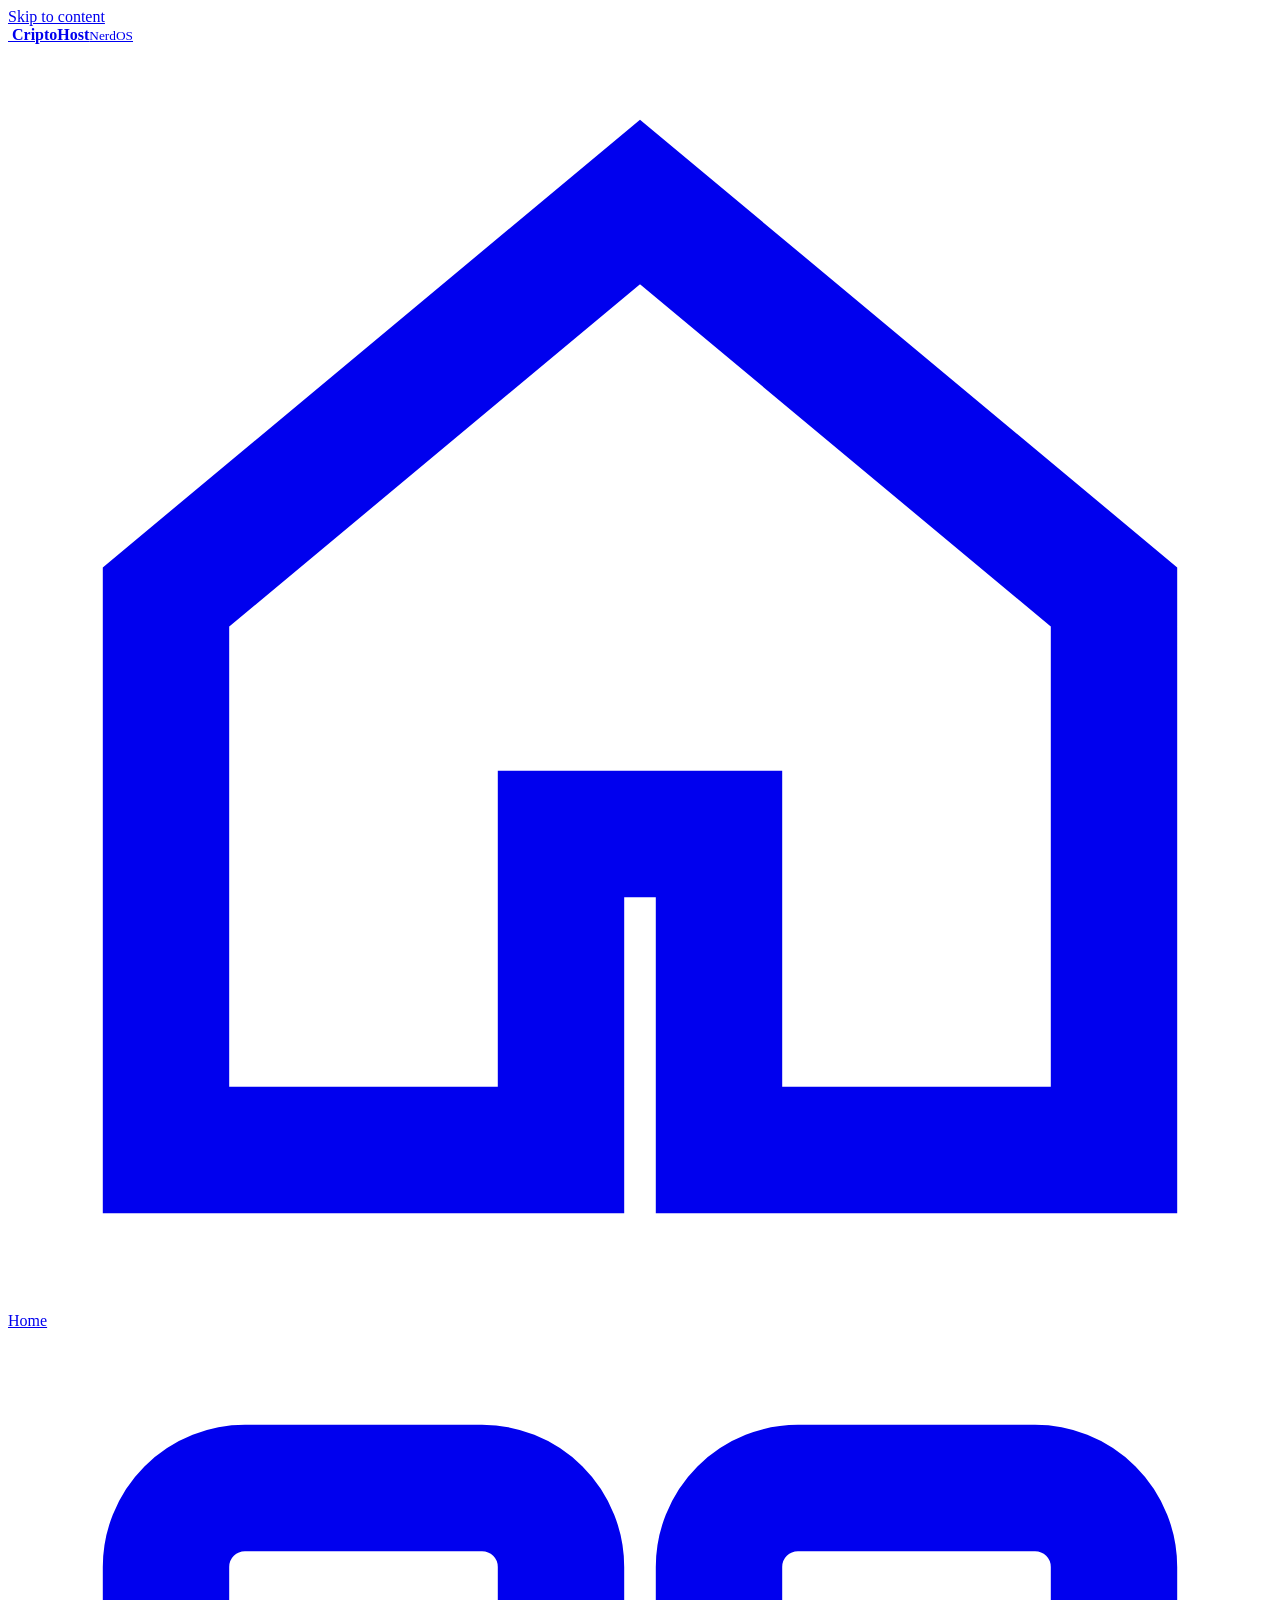
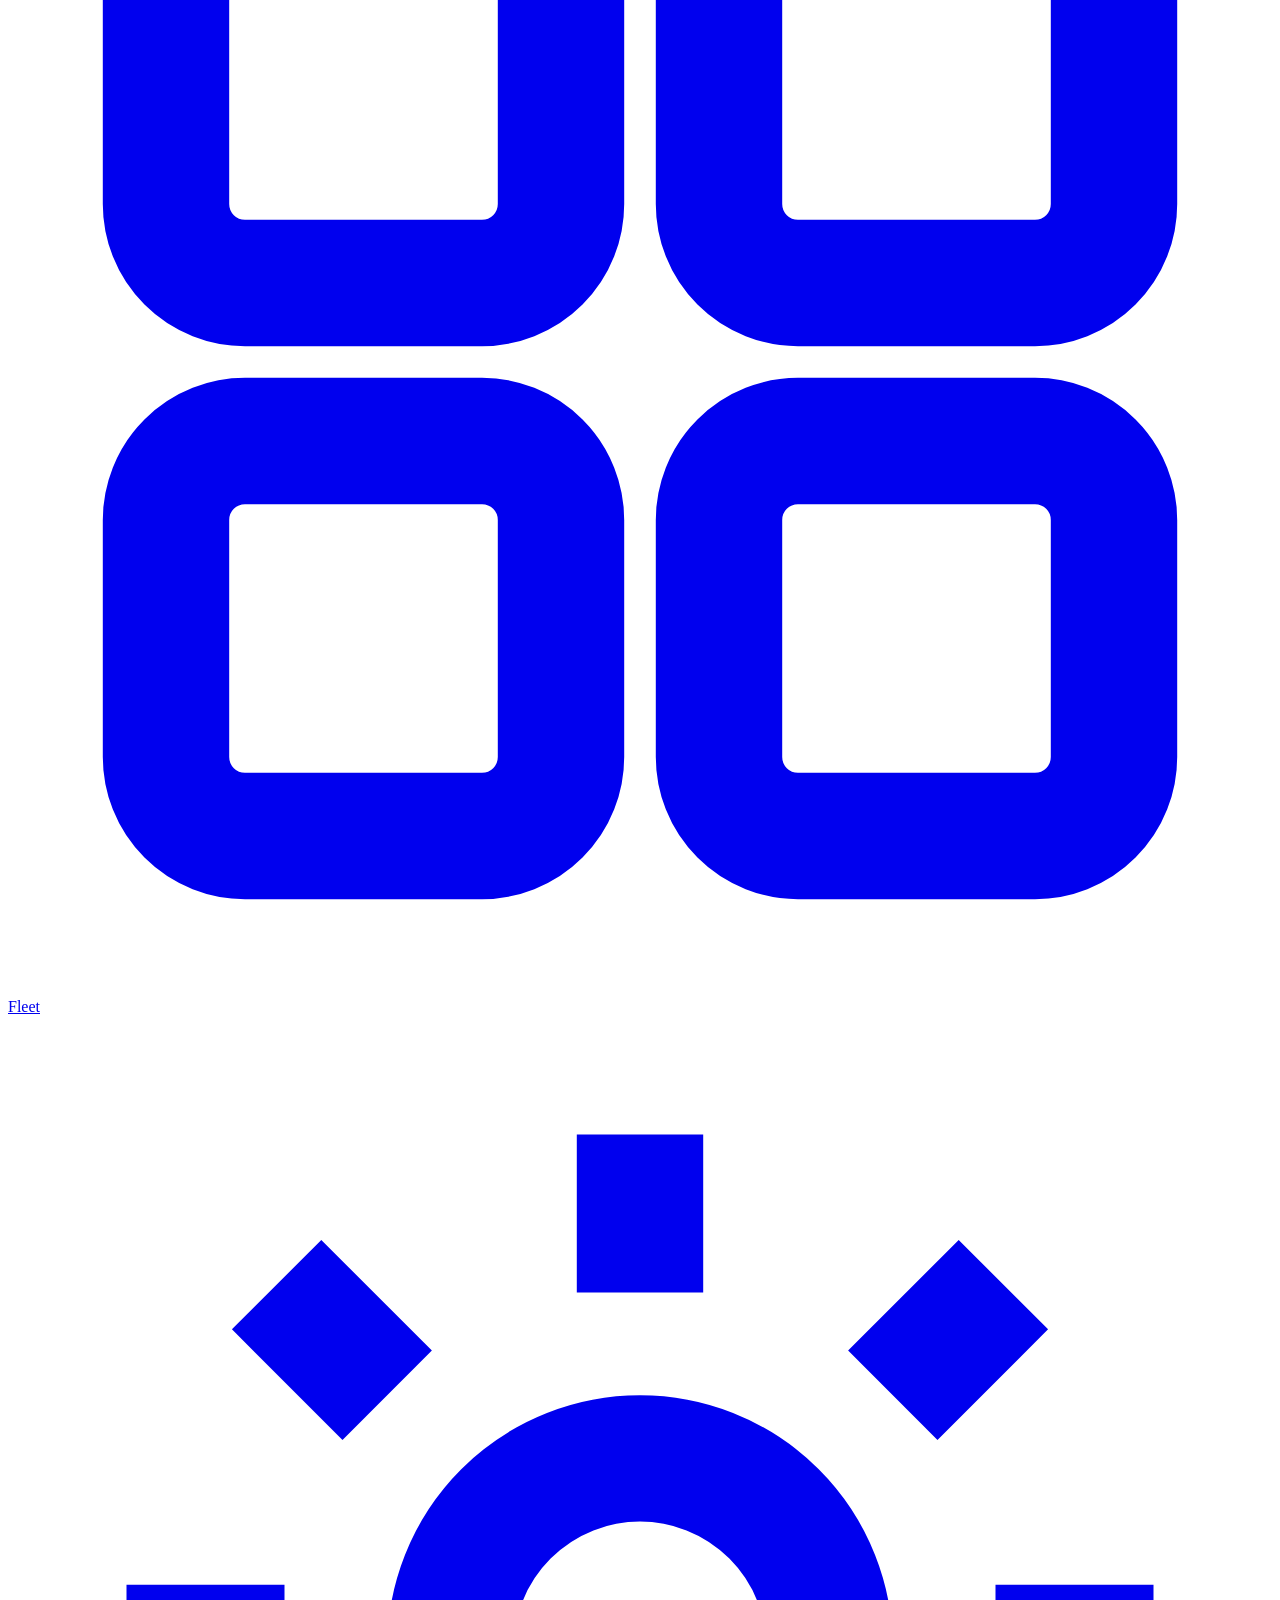
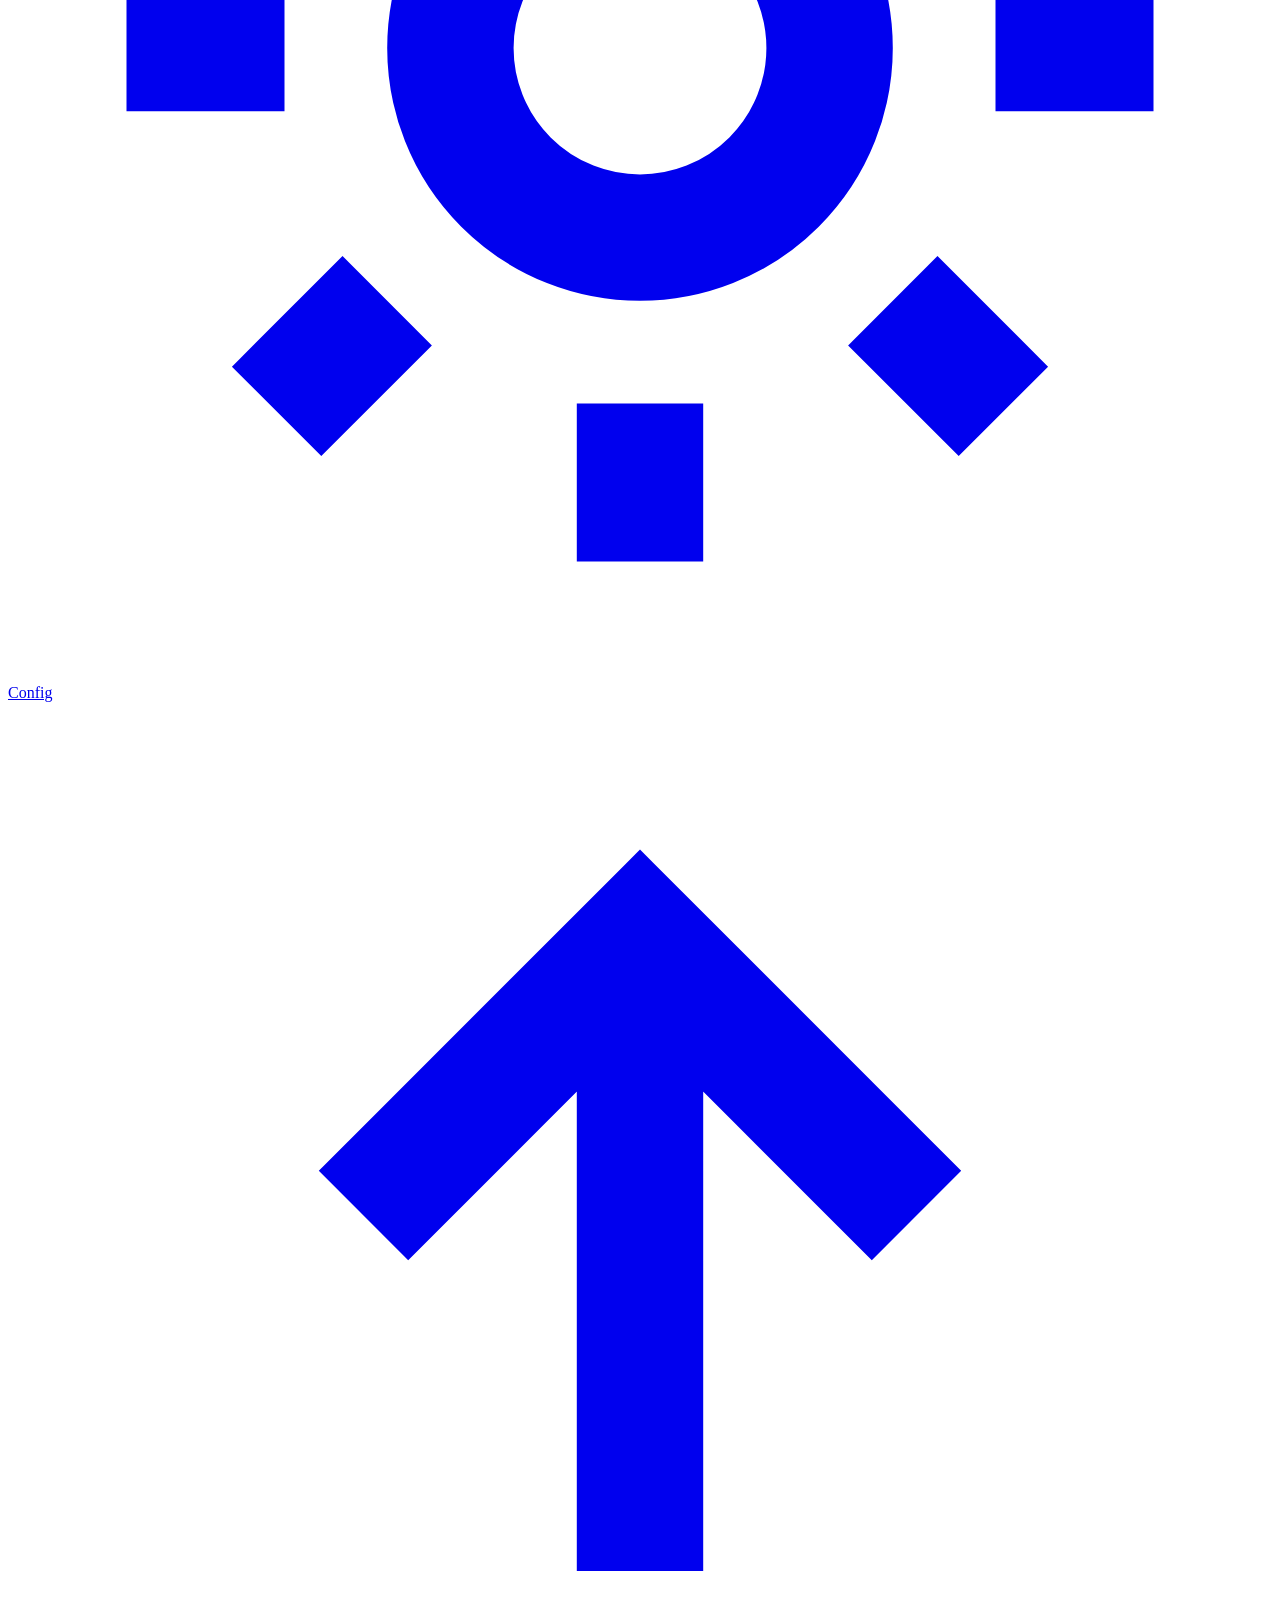
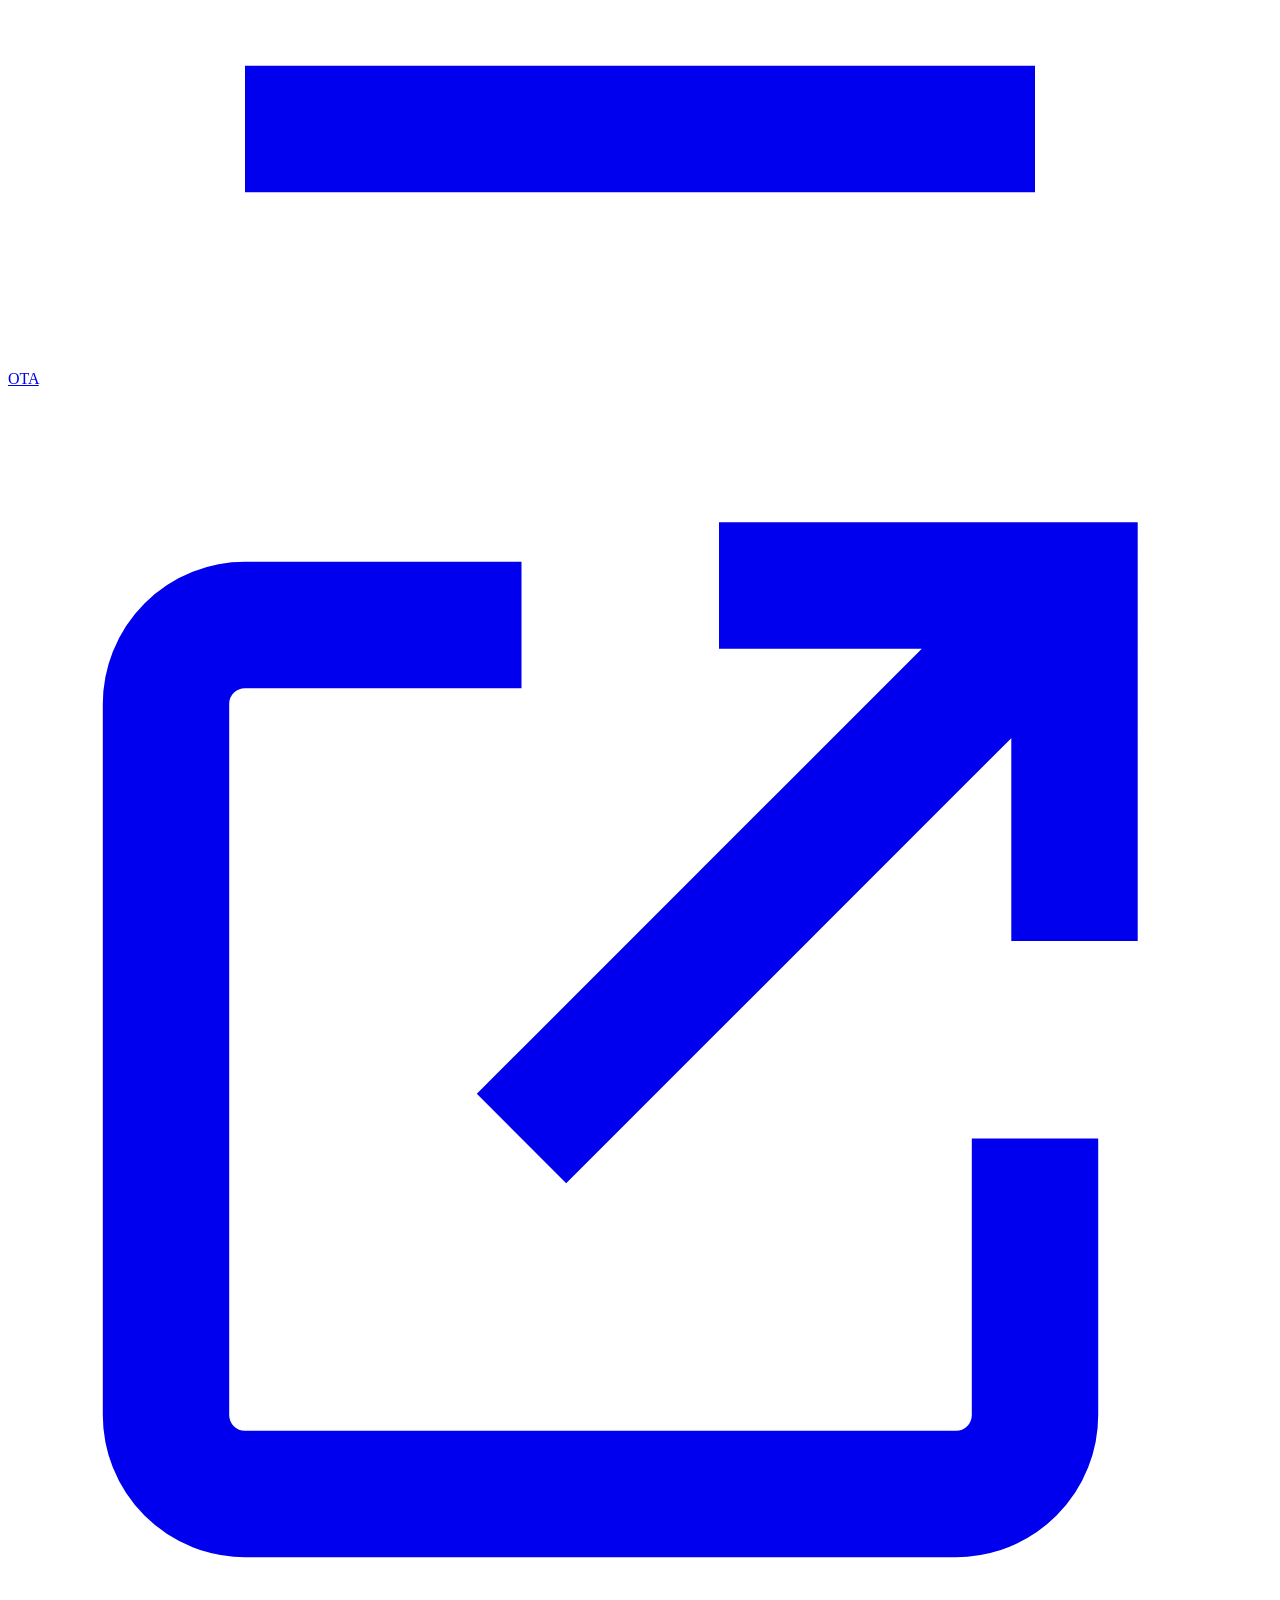
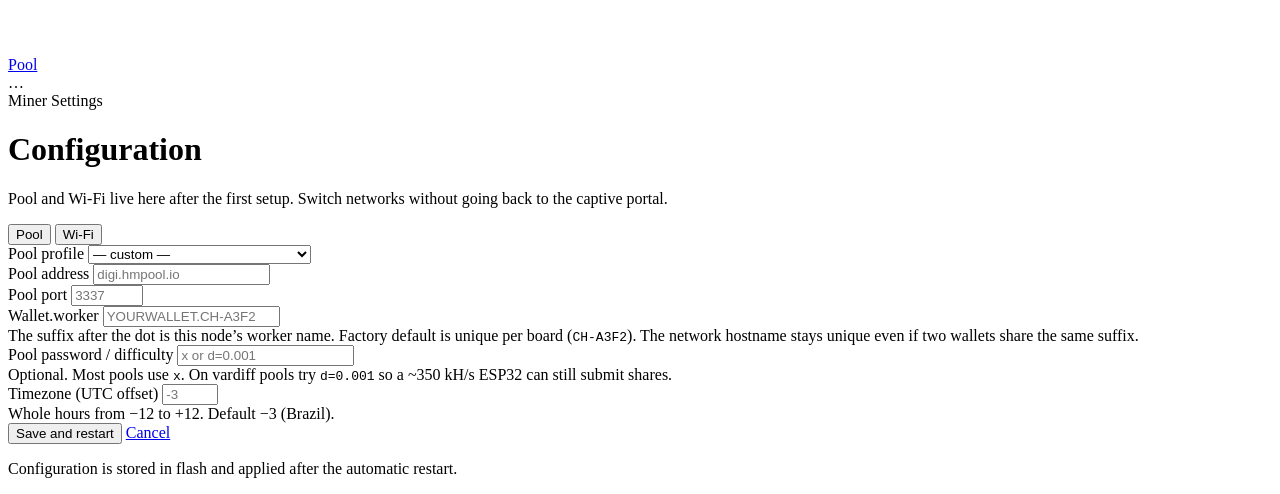
==== ch/agent/web/config.html @ 5afff93f "fix(agent): dashboard web/ versionado no repo + sync com fallback do GitHub Clone standalone (sem o " ====
<!DOCTYPE html>
<html lang="en-US">
<head>
<meta charset="utf-8">
<meta name="viewport" content="width=device-width, initial-scale=1">
<meta name="theme-color" content="#0B041A">
<title>Config — CriptoHost NerdOS</title>
<link rel="preconnect" href="https://fonts.googleapis.com">
<link rel="preconnect" href="https://fonts.gstatic.com" crossorigin>
<link href="https://fonts.googleapis.com/css2?family=JetBrains+Mono:wght@500;700&family=Urbanist:wght@500;600;700;800&display=swap" rel="stylesheet">
<link rel="stylesheet" href="/ch-theme.css">
<link rel="icon" href="/brand/mark.png" type="image/png">
</head>
<body data-page="config">
<a class="ch-skip" href="#main">Skip to content</a>
<div class="ch-wrap">

  <header class="ch-appbar">
    <a class="ch-brand" href="/" aria-label="CriptoHost NerdOS">
      <img class="ch-brand-mark" src="/brand/mark.png" alt="">
      <span class="ch-brand-meta"><b>CriptoHost</b><small>NerdOS</small></span>
    </a>
    <nav class="ch-nav-pills" aria-label="Main">
      <a href="/"><svg viewBox="0 0 16 16" fill="none" stroke="currentColor" stroke-width="1.6" aria-hidden="true"><path d="M2 7l6-5 6 5v7H9v-4H7v4H2z"/></svg>Home</a>
      <a href="/fleet.html"><svg viewBox="0 0 16 16" fill="none" stroke="currentColor" stroke-width="1.6" aria-hidden="true"><rect x="2" y="2" width="5" height="5" rx="1"/><rect x="9" y="2" width="5" height="5" rx="1"/><rect x="2" y="9" width="5" height="5" rx="1"/><rect x="9" y="9" width="5" height="5" rx="1"/></svg>Fleet</a>
      <a href="/config.html" class="active" aria-current="page"><svg viewBox="0 0 16 16" fill="none" stroke="currentColor" stroke-width="1.6" aria-hidden="true"><circle cx="8" cy="8" r="2.4"/><path d="M8 1.5v2M8 12.5v2M1.5 8h2M12.5 8h2M3.4 3.4l1.4 1.4M11.2 11.2l1.4 1.4M12.6 3.4l-1.4 1.4M4.8 11.2l-1.4 1.4"/></svg>Config</a>
      <a href="/ota.html"><svg viewBox="0 0 16 16" fill="none" stroke="currentColor" stroke-width="1.6" aria-hidden="true"><path d="M8 11V3M4.5 6.5L8 3l3.5 3.5M3 13h10"/></svg>OTA</a>
      <a href="#" id="pool-link" target="_blank" rel="noopener"><svg viewBox="0 0 16 16" fill="none" stroke="currentColor" stroke-width="1.6" aria-hidden="true"><path d="M6.5 9.5l7-7M9 2.5h4.5V7M13 9.5V13a1 1 0 01-1 1H3a1 1 0 01-1-1V4a1 1 0 011-1h3.5"/></svg>Pool</a>
    </nav>
    <div class="ch-appbar-end">
      <span class="ch-pill ch-pill--offline" id="statuspill">…</span>
    </div>
  </header>

  <main id="main">
    <div class="ch-card ch-form-shell">
      <div class="ch-metric-label"><span class="hl">Miner</span> Settings</div>
      <h1>Configuration</h1>
      <p class="ch-muted ch-lede">Pool and Wi-Fi live here after the first setup. Switch networks without going back to the captive portal.</p>

      <div class="ch-tabs ch-tabs--page" role="tablist" aria-label="Settings">
        <button type="button" class="ch-tab is-on" data-cfg="pool" role="tab" aria-selected="true">Pool</button>
        <button type="button" class="ch-tab" data-cfg="wifi" role="tab" aria-selected="false">Wi-Fi</button>
      </div>

      <form class="ch-form" id="cfg-form">
        <div class="ch-form-grid">
          <div class="span-2">
            <label for="profile">Pool profile</label>
            <select id="profile">
              <option value="">— custom —</option>
              <optgroup label="DigiByte — frequent shares (recommended)">
                <option value="digi.hmpool.io|3337">DGB · hmpool (default, low-diff)</option>
                <option value="us1.letsmine.it|3335">DGB · letsmine.it (Brazil / US)</option>
              </optgroup>
              <optgroup label="Bitcoin lottery (ESP32 chance ≈ 0)">
                <option value="pool.nerdminers.org|3333">BTC · nerdminers.org</option>
                <option value="pool.nerdminer.io|3333">BTC · nerdminer.io</option>
                <option value="public-pool.io|21496">BTC · public-pool.io</option>
                <option value="pool.pyblock.xyz|3333">BTC · pyblock.xyz</option>
                <option value="pool.sethforprivacy.com|3333">BTC · sethforprivacy</option>
                <option value="pool.solomining.de|3333">BTC · solomining.de</option>
                <option value="us1.letsmine.it|3332">BTC · letsmine.it</option>
              </optgroup>
              <optgroup label="Other SHA-256 (letsmine.it, no signup)">
                <option value="us1.letsmine.it|3334">BCH · letsmine.it solo</option>
                <option value="us1.letsmine.it|3333">XEC · letsmine.it solo</option>
                <option value="us1.letsmine.it|3347">PPC · letsmine.it</option>
              </optgroup>
              <optgroup label="Mining Dutch (account required)">
                <option value="xec.mining-dutch.nl|9998">XEC · mining-dutch</option>
                <option value="bch.mining-dutch.nl|9985">BCH · mining-dutch</option>
              </optgroup>
            </select>
          </div>

          <div>
            <label for="pool">Pool address</label>
            <input id="pool" required minlength="4" maxlength="128" placeholder="digi.hmpool.io" autocomplete="off">
          </div>
          <div>
            <label for="port">Pool port</label>
            <input id="port" type="number" required min="1" max="65535" placeholder="3337">
          </div>

          <div class="span-2">
            <label for="wallet">Wallet.worker</label>
            <input id="wallet" required minlength="8" maxlength="79" placeholder="YOURWALLET.CH-A3F2" autocomplete="off">
            <div class="ch-help">The suffix after the dot is this node’s worker name. Factory default is unique per board (<code>CH-A3F2</code>). The network hostname stays unique even if two wallets share the same suffix.</div>
          </div>

          <div class="span-2">
            <label for="password">Pool password / difficulty</label>
            <input id="password" maxlength="79" placeholder="x or d=0.001" autocomplete="off">
            <div class="ch-help">Optional. Most pools use <code>x</code>. On vardiff pools try <code>d=0.001</code> so a ~350 kH/s ESP32 can still submit shares.</div>
          </div>

          <div>
            <label for="timezone">Timezone (UTC offset)</label>
            <input id="timezone" type="number" required min="-12" max="12" step="1" placeholder="-3">
            <div class="ch-help">Whole hours from −12 to +12. Default −3 (Brazil).</div>
          </div>
        </div>

        <div class="ch-actions">
          <button type="submit" class="ch-btn">Save and restart</button>
          <a class="ch-btn ch-btn--ghost" href="/">Cancel</a>
        </div>
        <p class="ch-muted" id="cfg-msg"></p>
      </form>

      <form class="ch-form" id="wifi-form" hidden>
        <div class="ch-form-grid">
          <div class="span-2">
            <label>Current network</label>
            <div class="ch-help" id="wifi-now">—</div>
          </div>

          <div class="span-2">
            <label for="wifi-pick">Nearby networks</label>
            <div class="ch-wifi-scanrow">
              <select id="wifi-pick">
                <option value="">— scan to list networks —</option>
              </select>
              <button type="button" class="ch-btn ch-btn--ghost" id="btn-wifi-scan">Scan</button>
            </div>
          </div>

          <div class="span-2">
            <label for="wifi-ssid">SSID</label>
            <input id="wifi-ssid" required minlength="1" maxlength="32" placeholder="Home network name" autocomplete="off">
          </div>

          <div class="span-2">
            <label for="wifi-pass">Wi-Fi password</label>
            <input id="wifi-pass" type="password" maxlength="63" placeholder="8–63 characters (empty if open)" autocomplete="new-password">
            <div class="ch-help">The device restarts onto this network. Reopen the Dashboard URL from the Home page (<code>http://&lt;hostname&gt;.local</code>). If it cannot join, look for <code>CriptoHostNerdOS-XXXX</code> (the four hex digits are unique per board; password <code>MineYourCoins</code>).</div>
          </div>
        </div>

        <div class="ch-actions">
          <button type="submit" class="ch-btn">Save Wi-Fi and restart</button>
          <a class="ch-btn ch-btn--ghost" href="/">Cancel</a>
        </div>
        <p class="ch-muted" id="wifi-msg"></p>
      </form>
    </div>
  </main>

  <p class="ch-caption">Configuration is stored in flash and applied after the automatic restart.</p>
</div>
<script src="/app.js"></script>
</body>
</html>
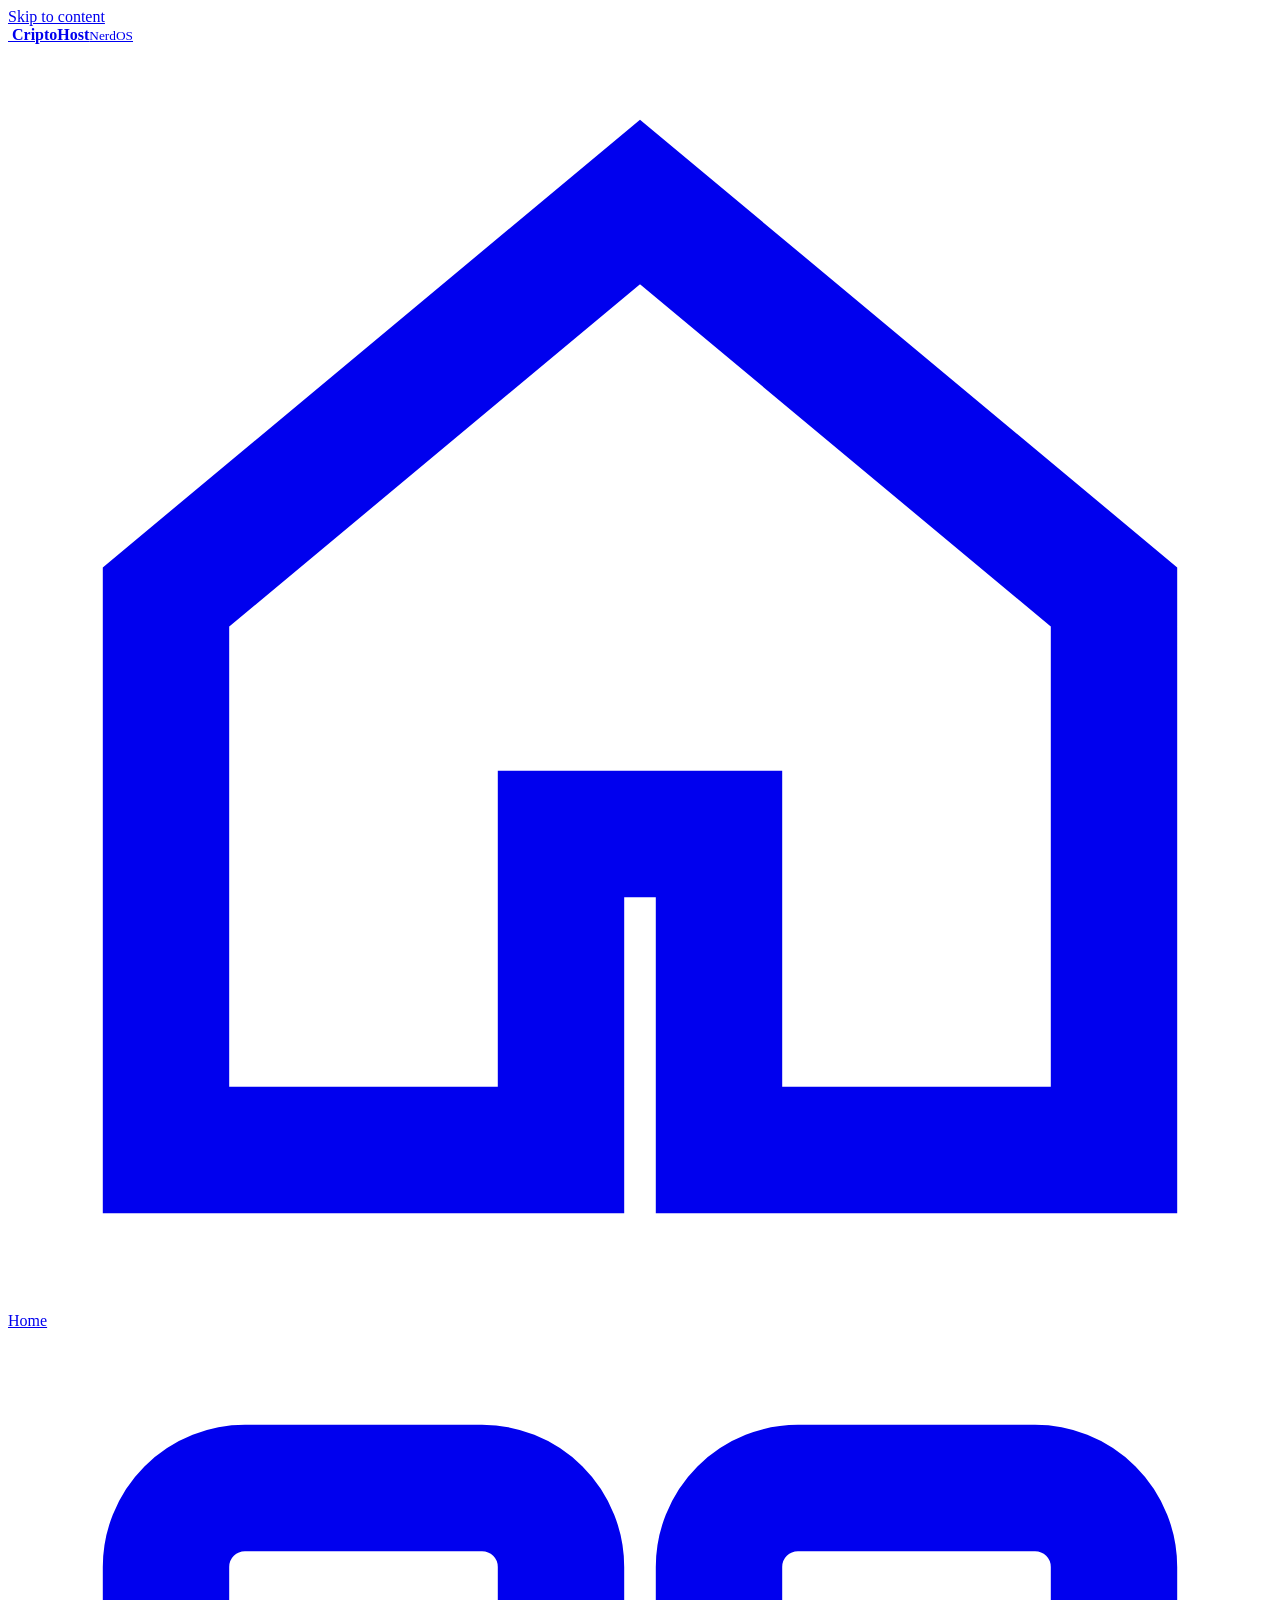
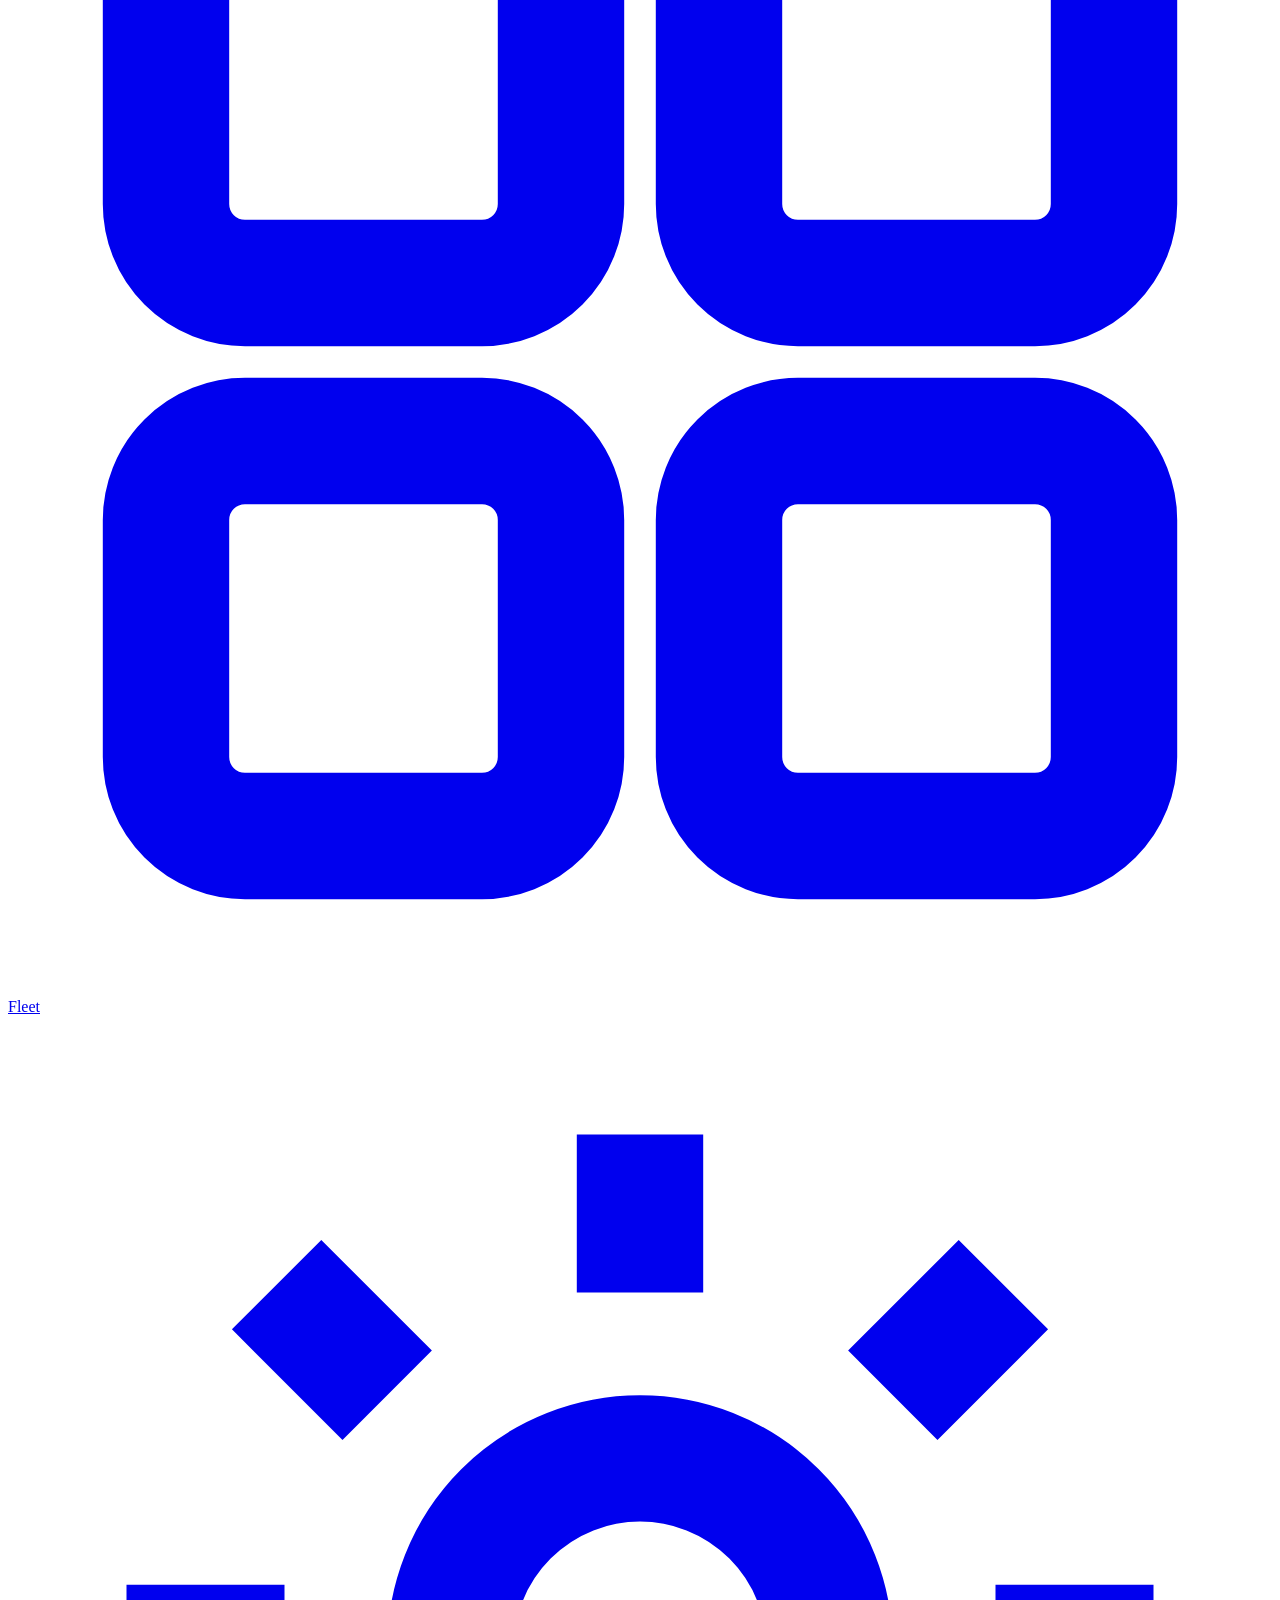
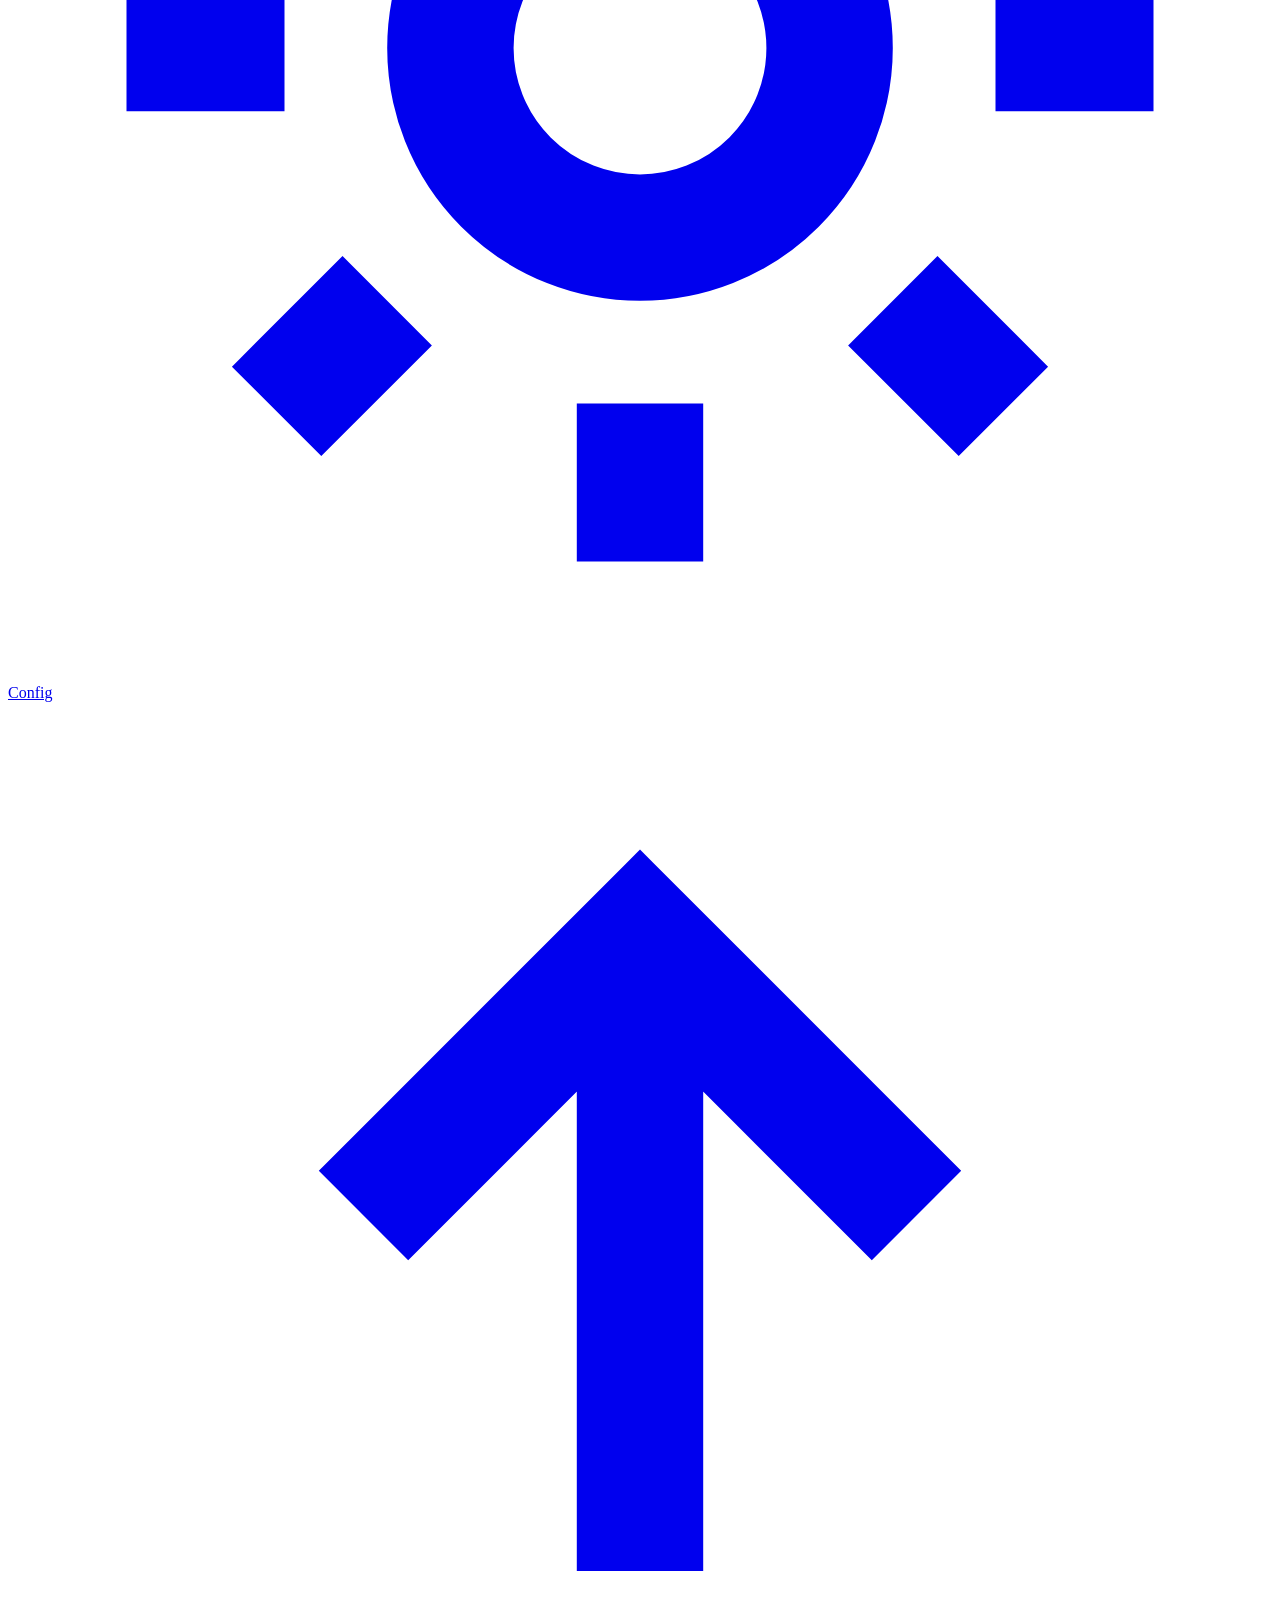
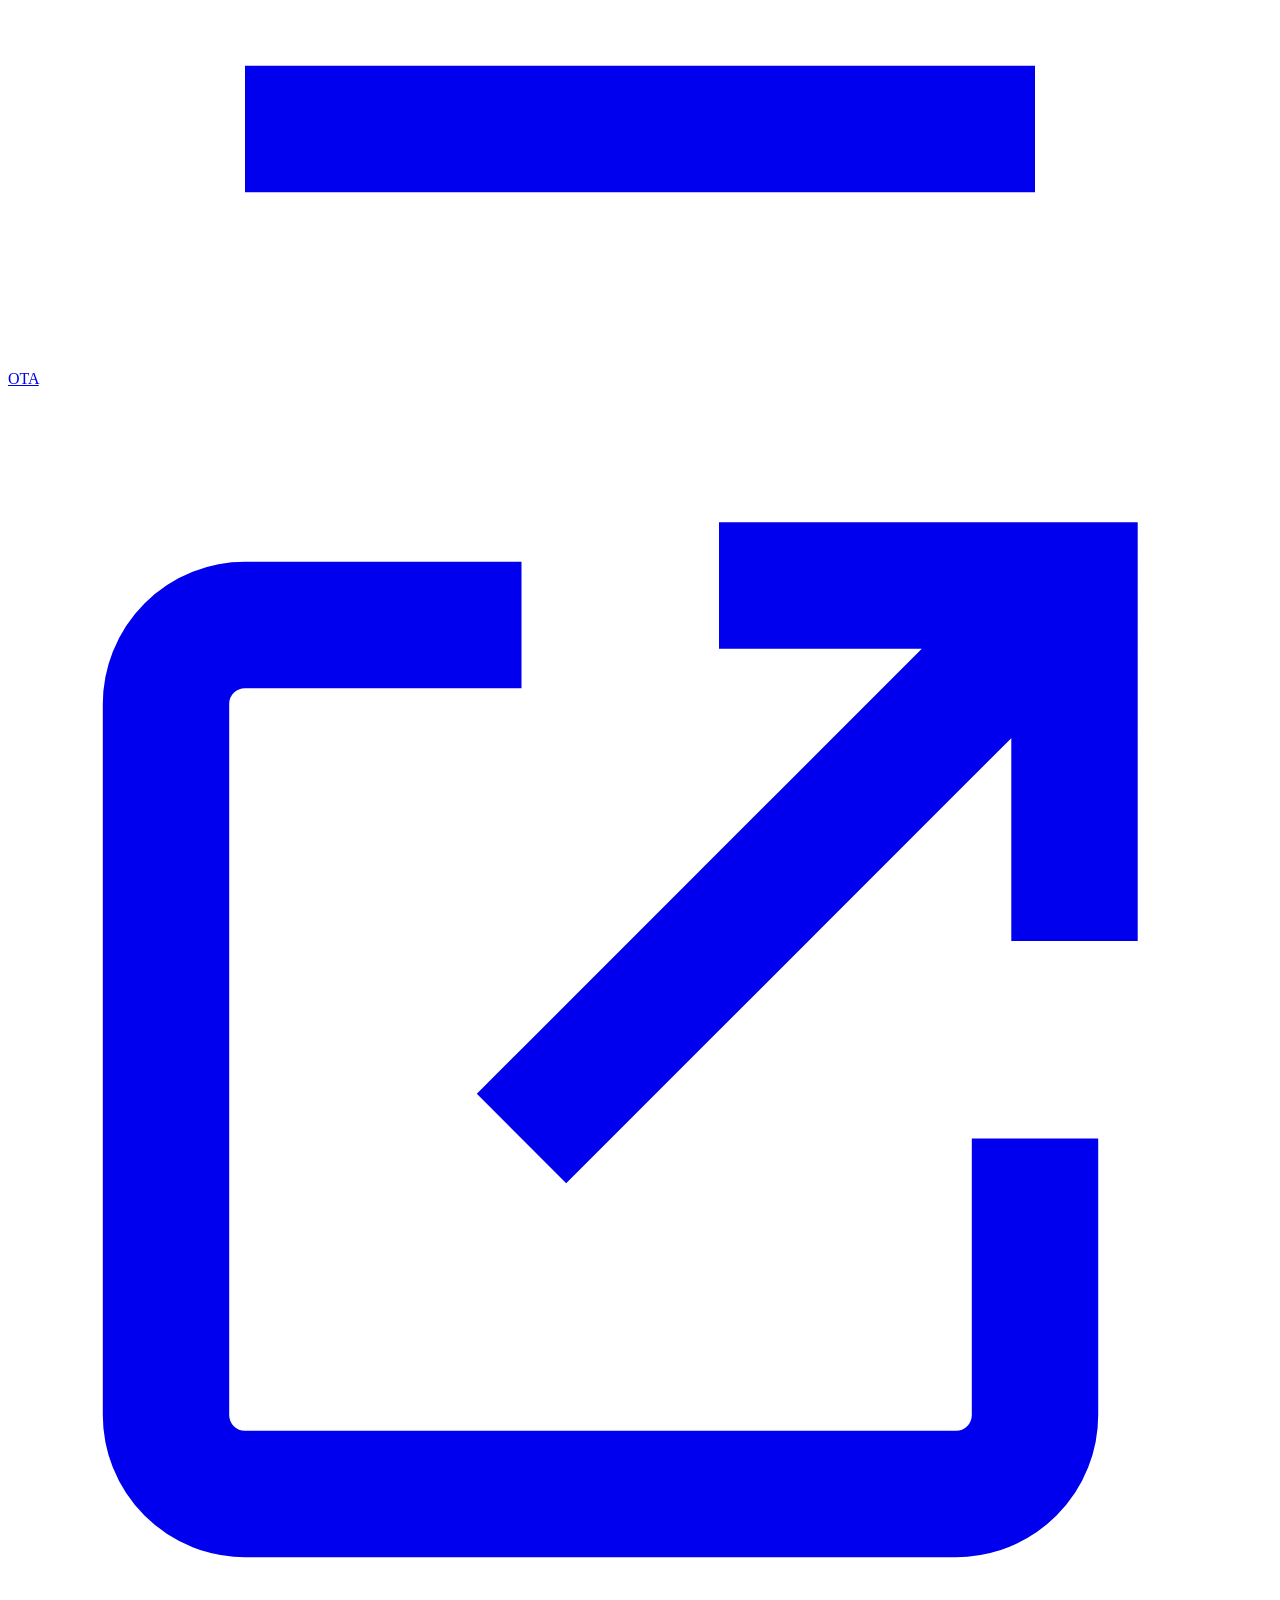
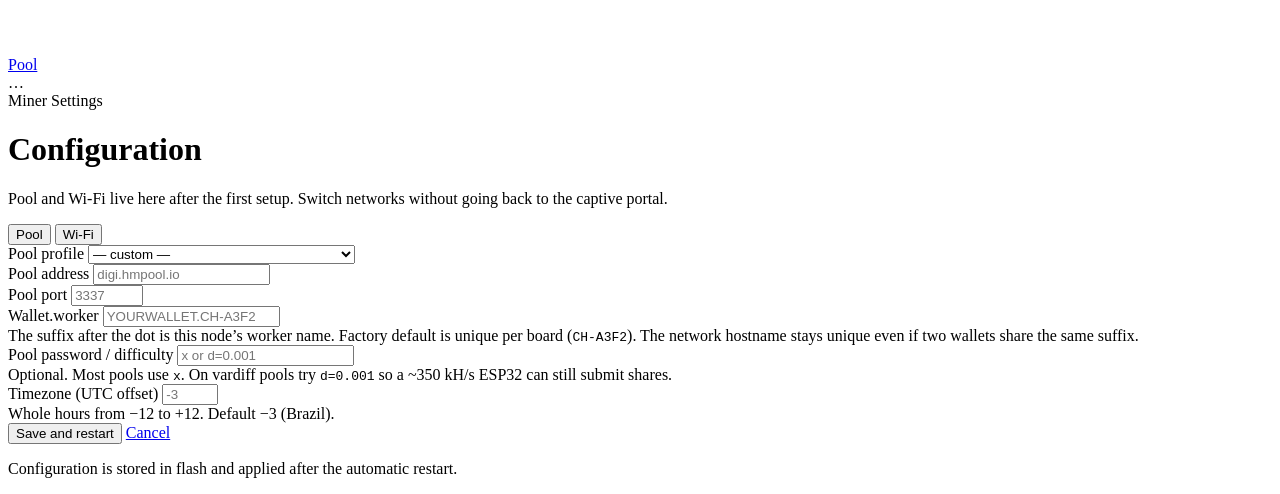
==== commit 34a7ca77: "feat(conf): perfil dgb-fusionpool (híbrida 70/25/5, porta micro miners) Co-Authored-By: Claude Fable" ====
--- a/ch/agent/web/config.html
+++ b/ch/agent/web/config.html
@@ -10,6 +10,12 @@
 <link href="https://fonts.googleapis.com/css2?family=JetBrains+Mono:wght@500;700&family=Urbanist:wght@500;600;700;800&display=swap" rel="stylesheet">
 <link rel="stylesheet" href="/ch-theme.css">
 <link rel="icon" href="/brand/mark.png" type="image/png">
+<link rel="manifest" href="/manifest.json">
+<link rel="apple-touch-icon" href="/brand/icon-192.png">
+<meta name="apple-mobile-web-app-capable" content="yes">
+<meta name="mobile-web-app-capable" content="yes">
+<meta name="apple-mobile-web-app-status-bar-style" content="black-translucent">
+<meta name="apple-mobile-web-app-title" content="CriptoHost">
 </head>
 <body data-page="config">
 <a class="ch-skip" href="#main">Skip to content</a>
@@ -51,6 +57,7 @@
               <option value="">— custom —</option>
               <optgroup label="DigiByte — frequent shares (recommended)">
                 <option value="digi.hmpool.io|3337">DGB · hmpool (default, low-diff)</option>
+                <option value="dgb.fusionpool.pro|3333">DGB · FusionPool (BR, hybrid 70/25/5)</option>
                 <option value="us1.letsmine.it|3335">DGB · letsmine.it (Brazil / US)</option>
               </optgroup>
               <optgroup label="Bitcoin lottery (ESP32 chance ≈ 0)">
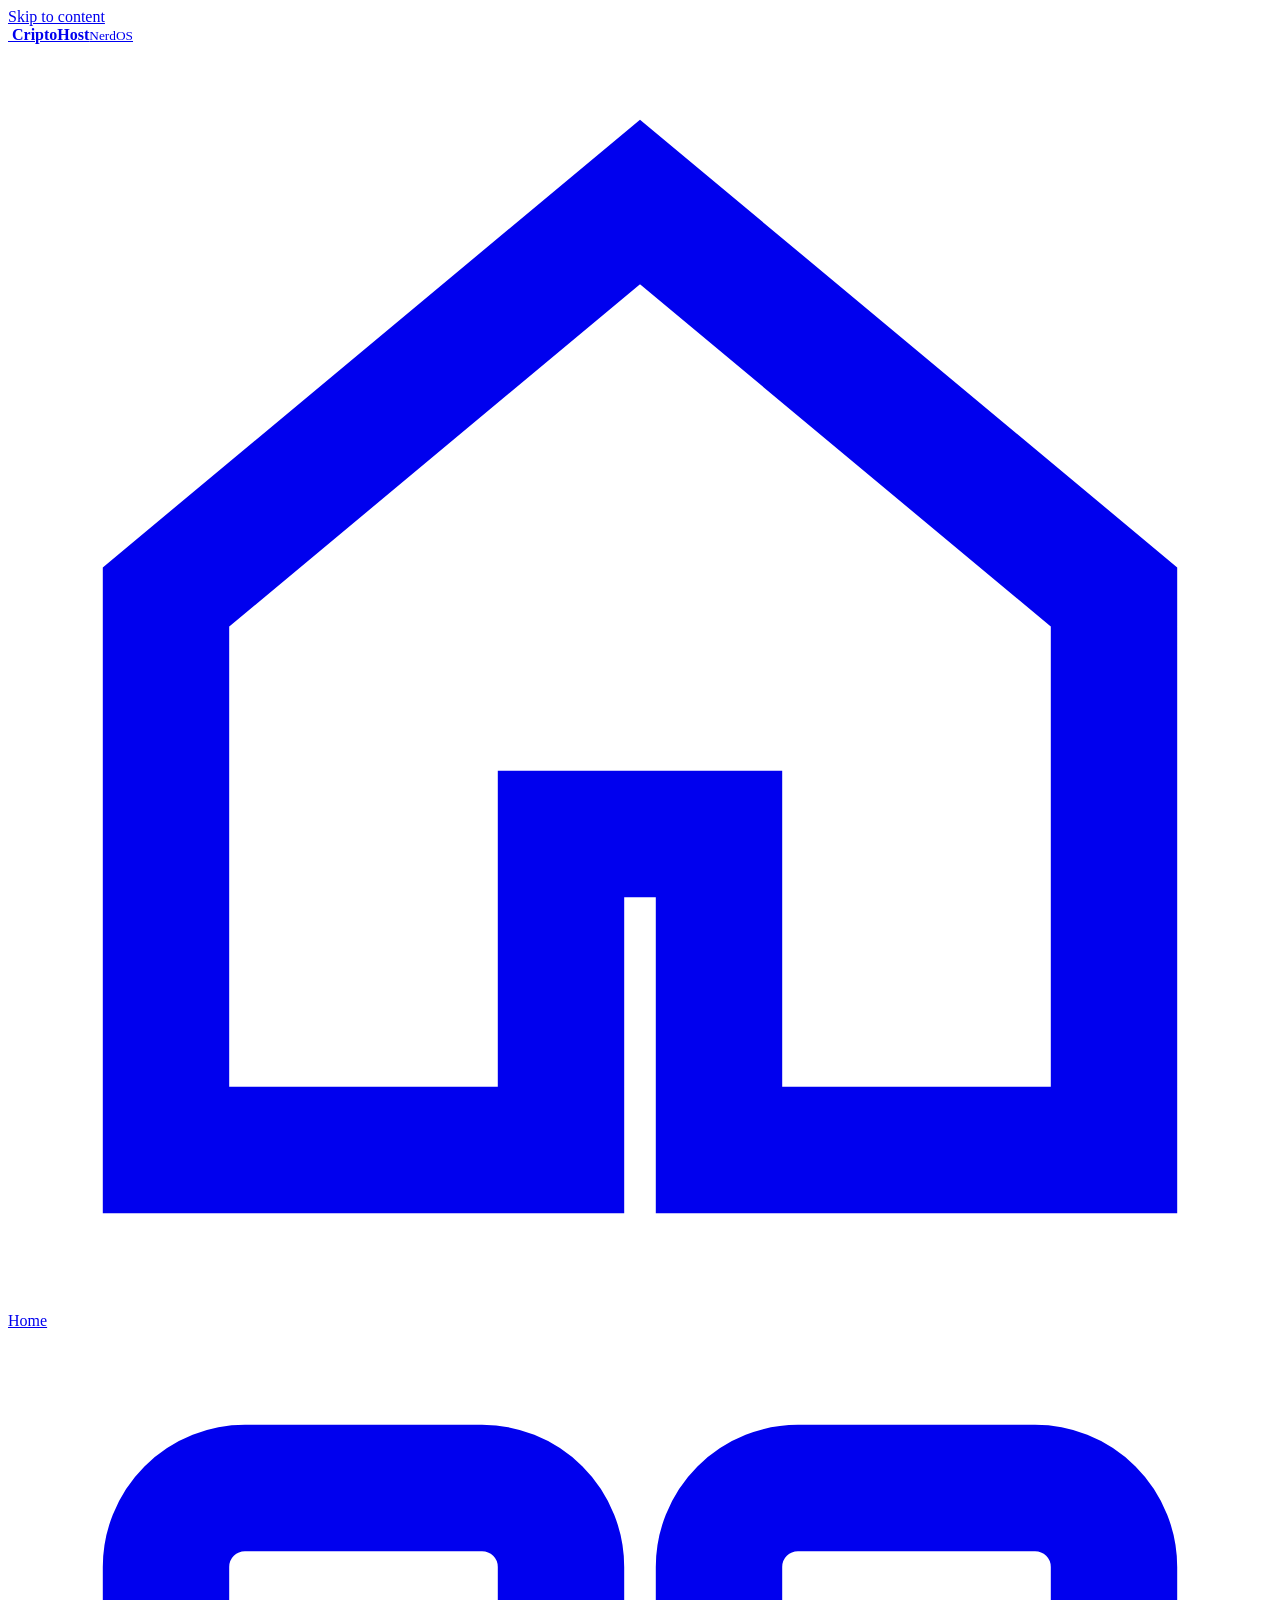
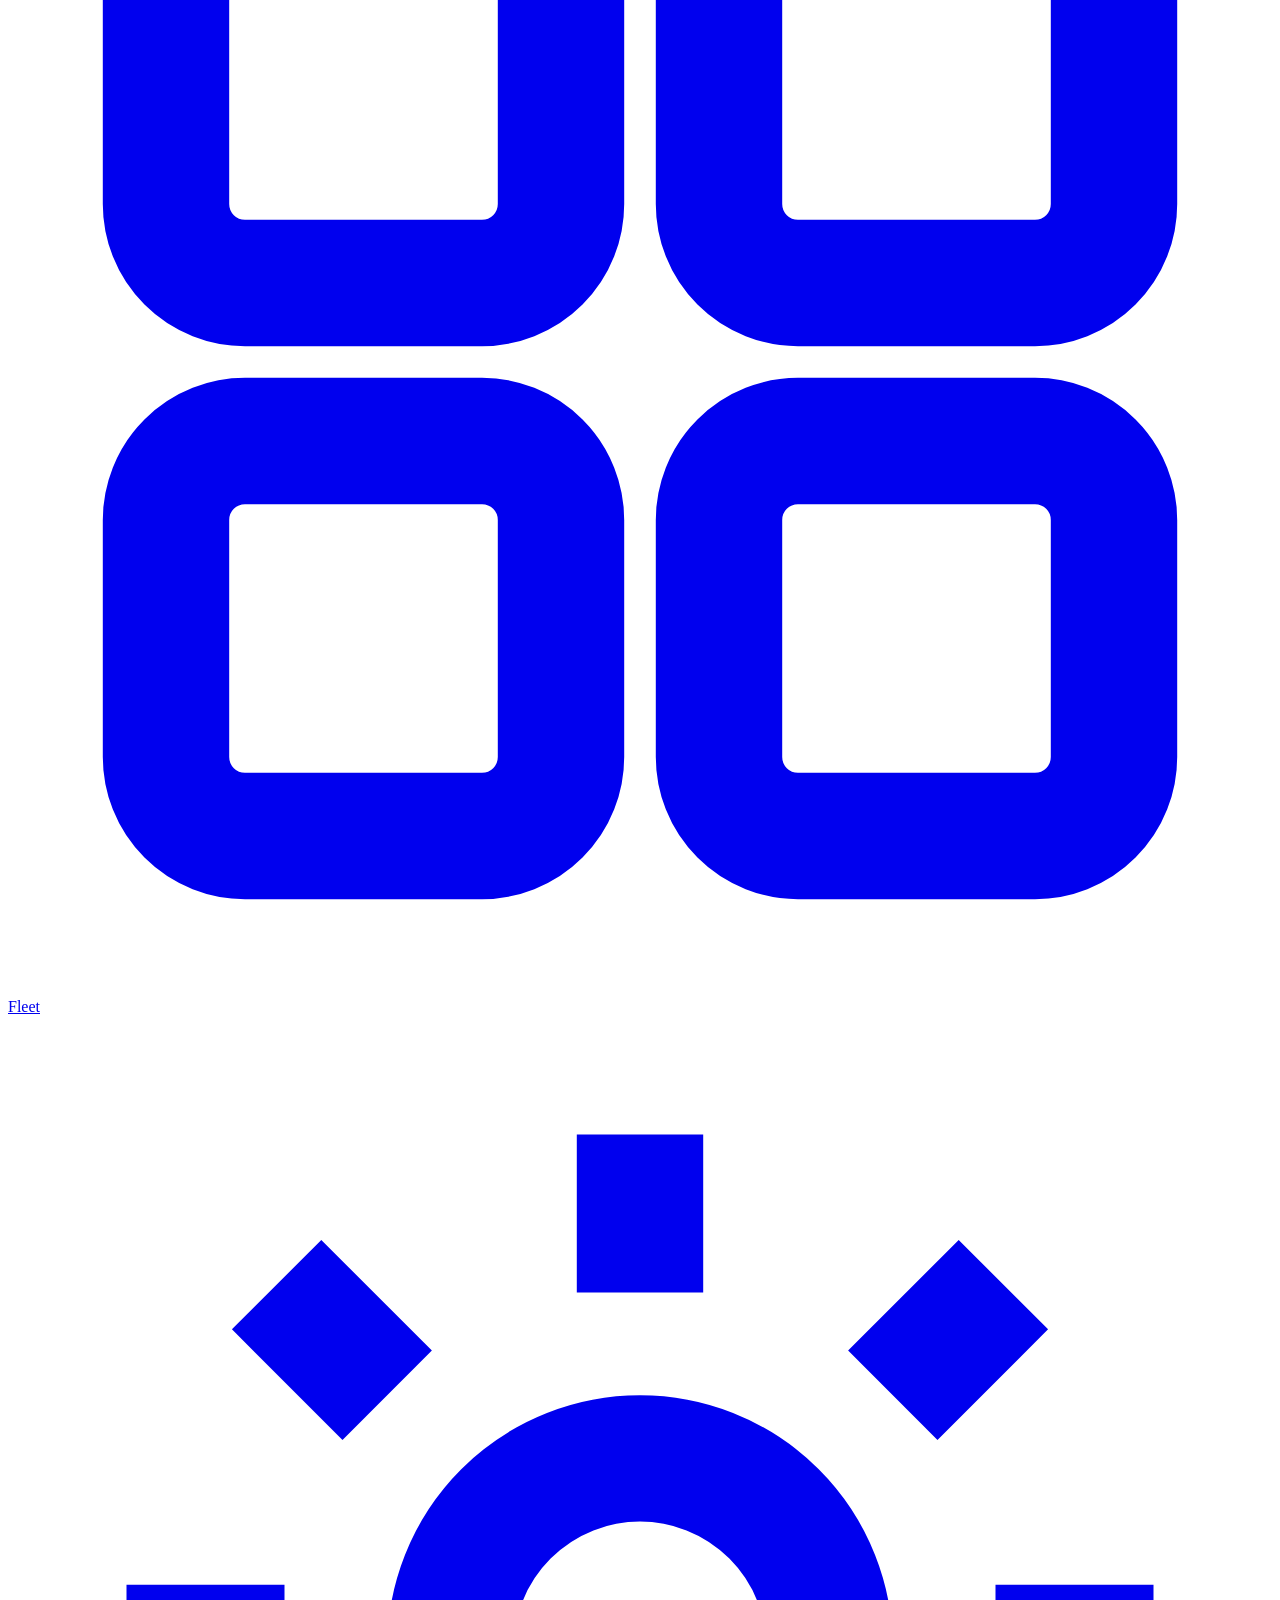
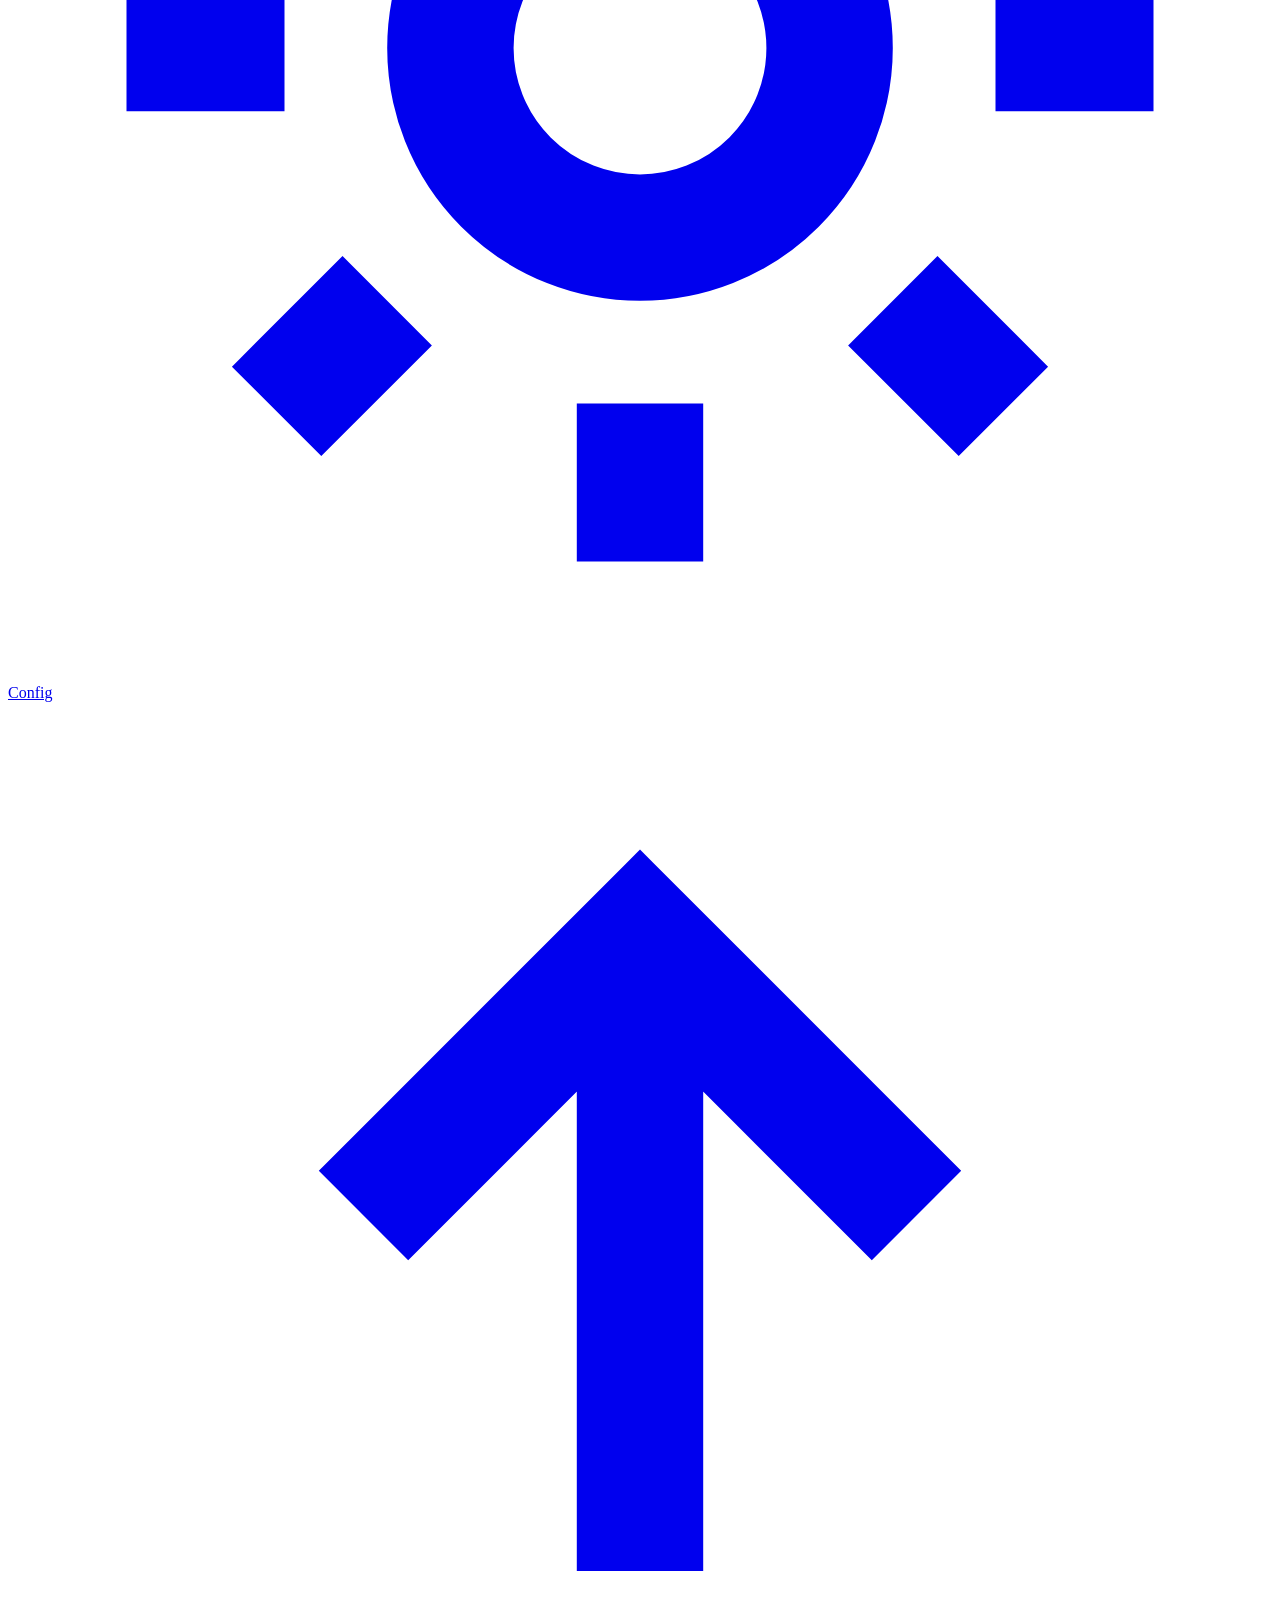
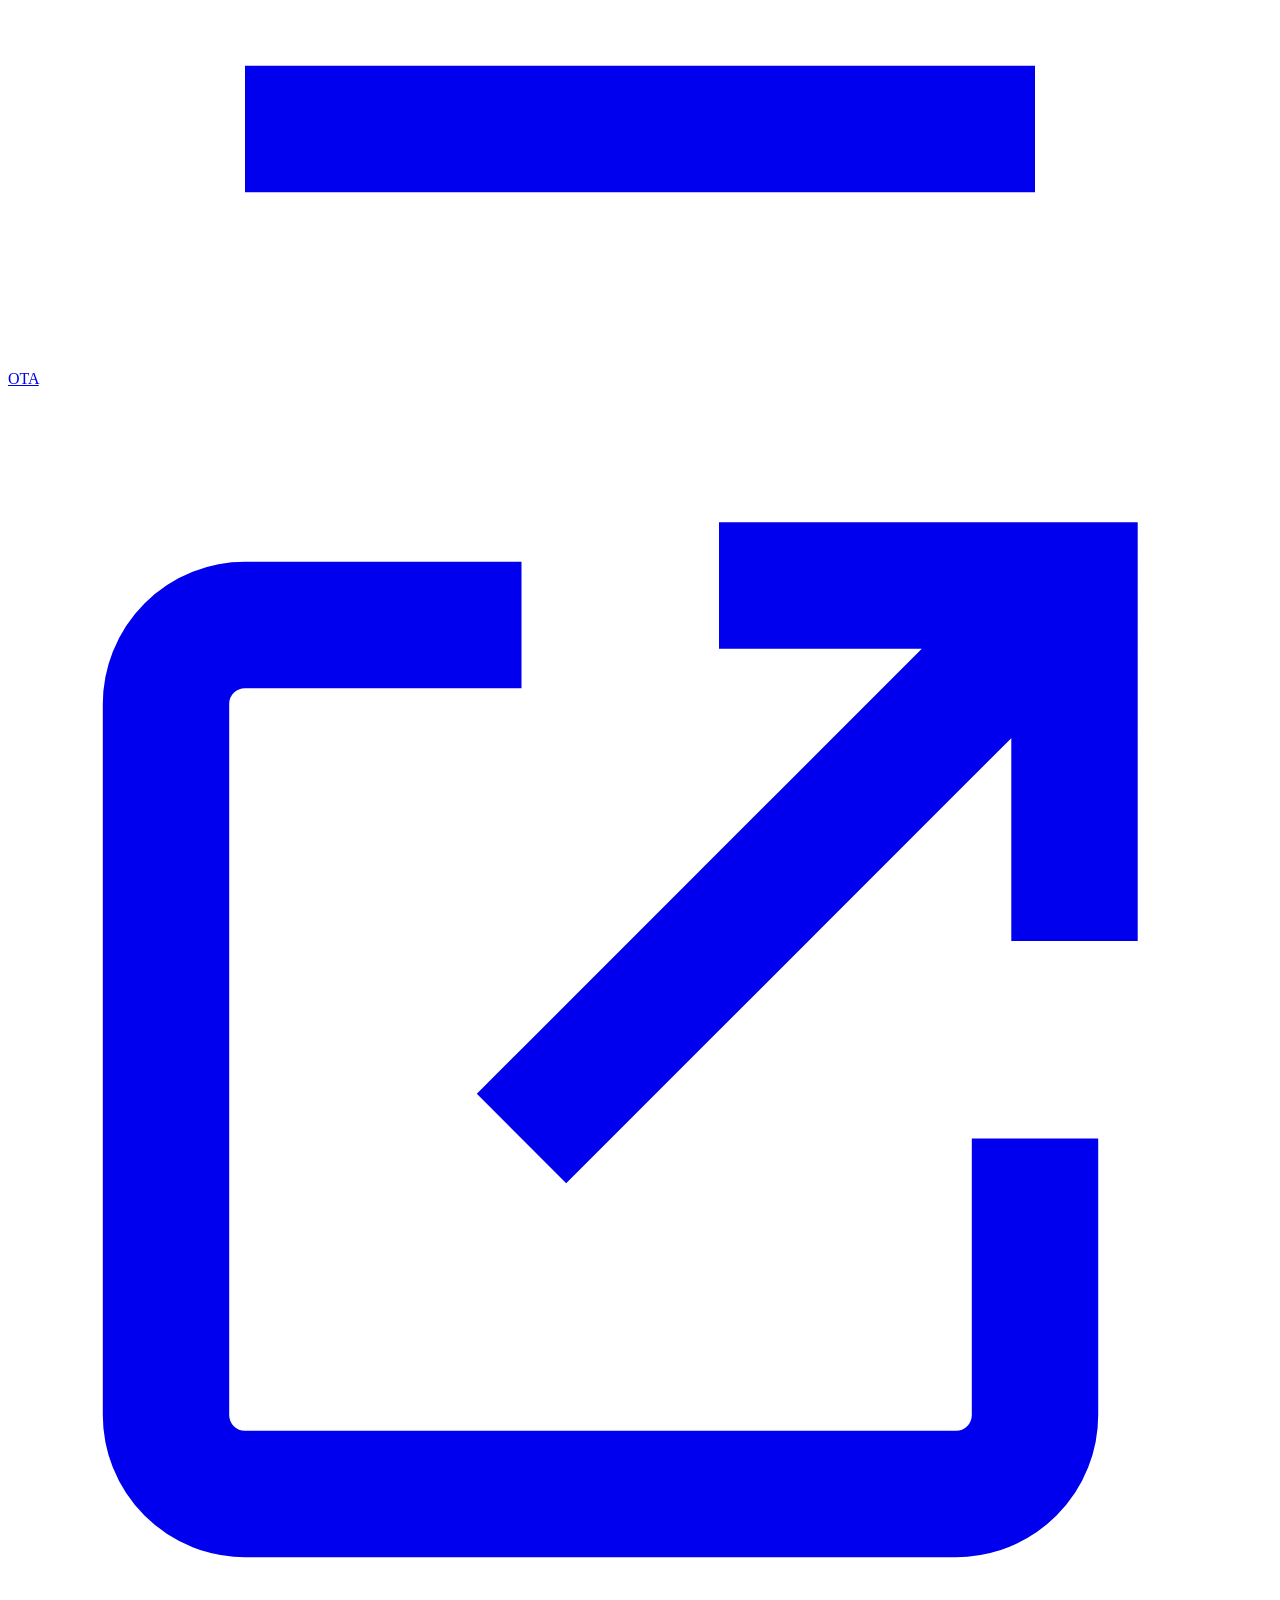
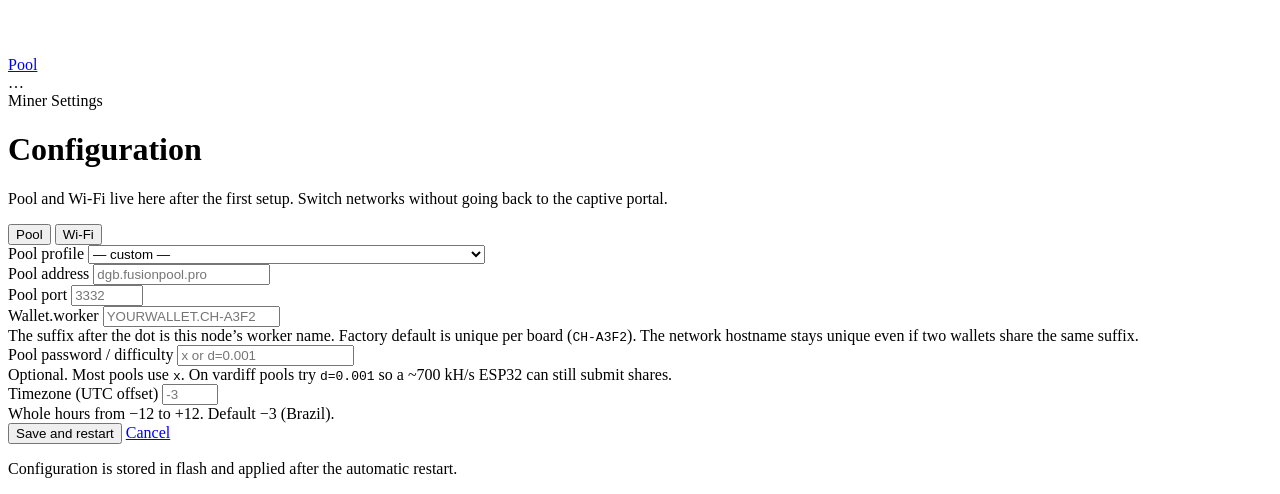
==== commit ebd2d81e: "pools: BCH2 na FusionPool (4443 CPU / 4442 Android) + default DGB FusionPool :3333; dashboard sincro" ====
--- a/ch/agent/web/config.html
+++ b/ch/agent/web/config.html
@@ -56,8 +56,10 @@
             <select id="profile">
               <option value="">— custom —</option>
               <optgroup label="DigiByte — frequent shares (recommended)">
-                <option value="digi.hmpool.io|3337">DGB · hmpool (default, low-diff)</option>
-                <option value="dgb.fusionpool.pro|3333">DGB · FusionPool (BR, hybrid 70/25/5)</option>
+                <option value="dgb.fusionpool.pro|3332">DGB · FusionPool :3332 (default ESP32, BR, hybrid 70/25/5)</option>
+                <option value="dgb.fusionpool.pro|3333">DGB · FusionPool :3333 (CPU/Android)</option>
+                <option value="digi.hmpool.io|3337">DGB · hmpool (low-diff)</option>
+                <option value="bcmonster.com|9996">DGB · BCMonster (lottery 0.001)</option>
                 <option value="us1.letsmine.it|3335">DGB · letsmine.it (Brazil / US)</option>
               </optgroup>
               <optgroup label="Bitcoin lottery (ESP32 chance ≈ 0)">
@@ -68,6 +70,15 @@
                 <option value="pool.sethforprivacy.com|3333">BTC · sethforprivacy</option>
                 <option value="pool.solomining.de|3333">BTC · solomining.de</option>
                 <option value="us1.letsmine.it|3332">BTC · letsmine.it</option>
+                <option value="bcmonster.com|9999">BTC · BCMonster (+ NMC/FB merged)</option>
+              </optgroup>
+              <optgroup label="BCMonster — lottery 0.001, no signup (1.5% fee)">
+                <option value="bcmonster.com|9994">BCH · BCMonster</option>
+                <option value="bcmonster.com|9995">PPC · BCMonster</option>
+                <option value="bcmonster.com|9997">BC2 (Bitcoin II) · BCMonster</option>
+                <option value="bch2.fusionpool.pro|4442">BCH2 · FusionPool :4442 (ESP32/Android, ultra low diff)</option>
+                <option value="bch2.fusionpool.pro|4443">BCH2 · FusionPool :4443 (CPU ≥100 MH/s)</option>
+                <option value="bcmonster.com|9998">BCH2 (Bitcoin Cash II) · BCMonster</option>
               </optgroup>
               <optgroup label="Other SHA-256 (letsmine.it, no signup)">
                 <option value="us1.letsmine.it|3334">BCH · letsmine.it solo</option>
@@ -83,11 +94,11 @@
 
           <div>
             <label for="pool">Pool address</label>
-            <input id="pool" required minlength="4" maxlength="128" placeholder="digi.hmpool.io" autocomplete="off">
+            <input id="pool" required minlength="4" maxlength="128" placeholder="dgb.fusionpool.pro" autocomplete="off">
           </div>
           <div>
             <label for="port">Pool port</label>
-            <input id="port" type="number" required min="1" max="65535" placeholder="3337">
+            <input id="port" type="number" required min="1" max="65535" placeholder="3332">
           </div>
 
           <div class="span-2">
@@ -99,7 +110,7 @@
           <div class="span-2">
             <label for="password">Pool password / difficulty</label>
             <input id="password" maxlength="79" placeholder="x or d=0.001" autocomplete="off">
-            <div class="ch-help">Optional. Most pools use <code>x</code>. On vardiff pools try <code>d=0.001</code> so a ~350 kH/s ESP32 can still submit shares.</div>
+            <div class="ch-help">Optional. Most pools use <code>x</code>. On vardiff pools try <code>d=0.001</code> so a ~700 kH/s ESP32 can still submit shares.</div>
           </div>
 
           <div>
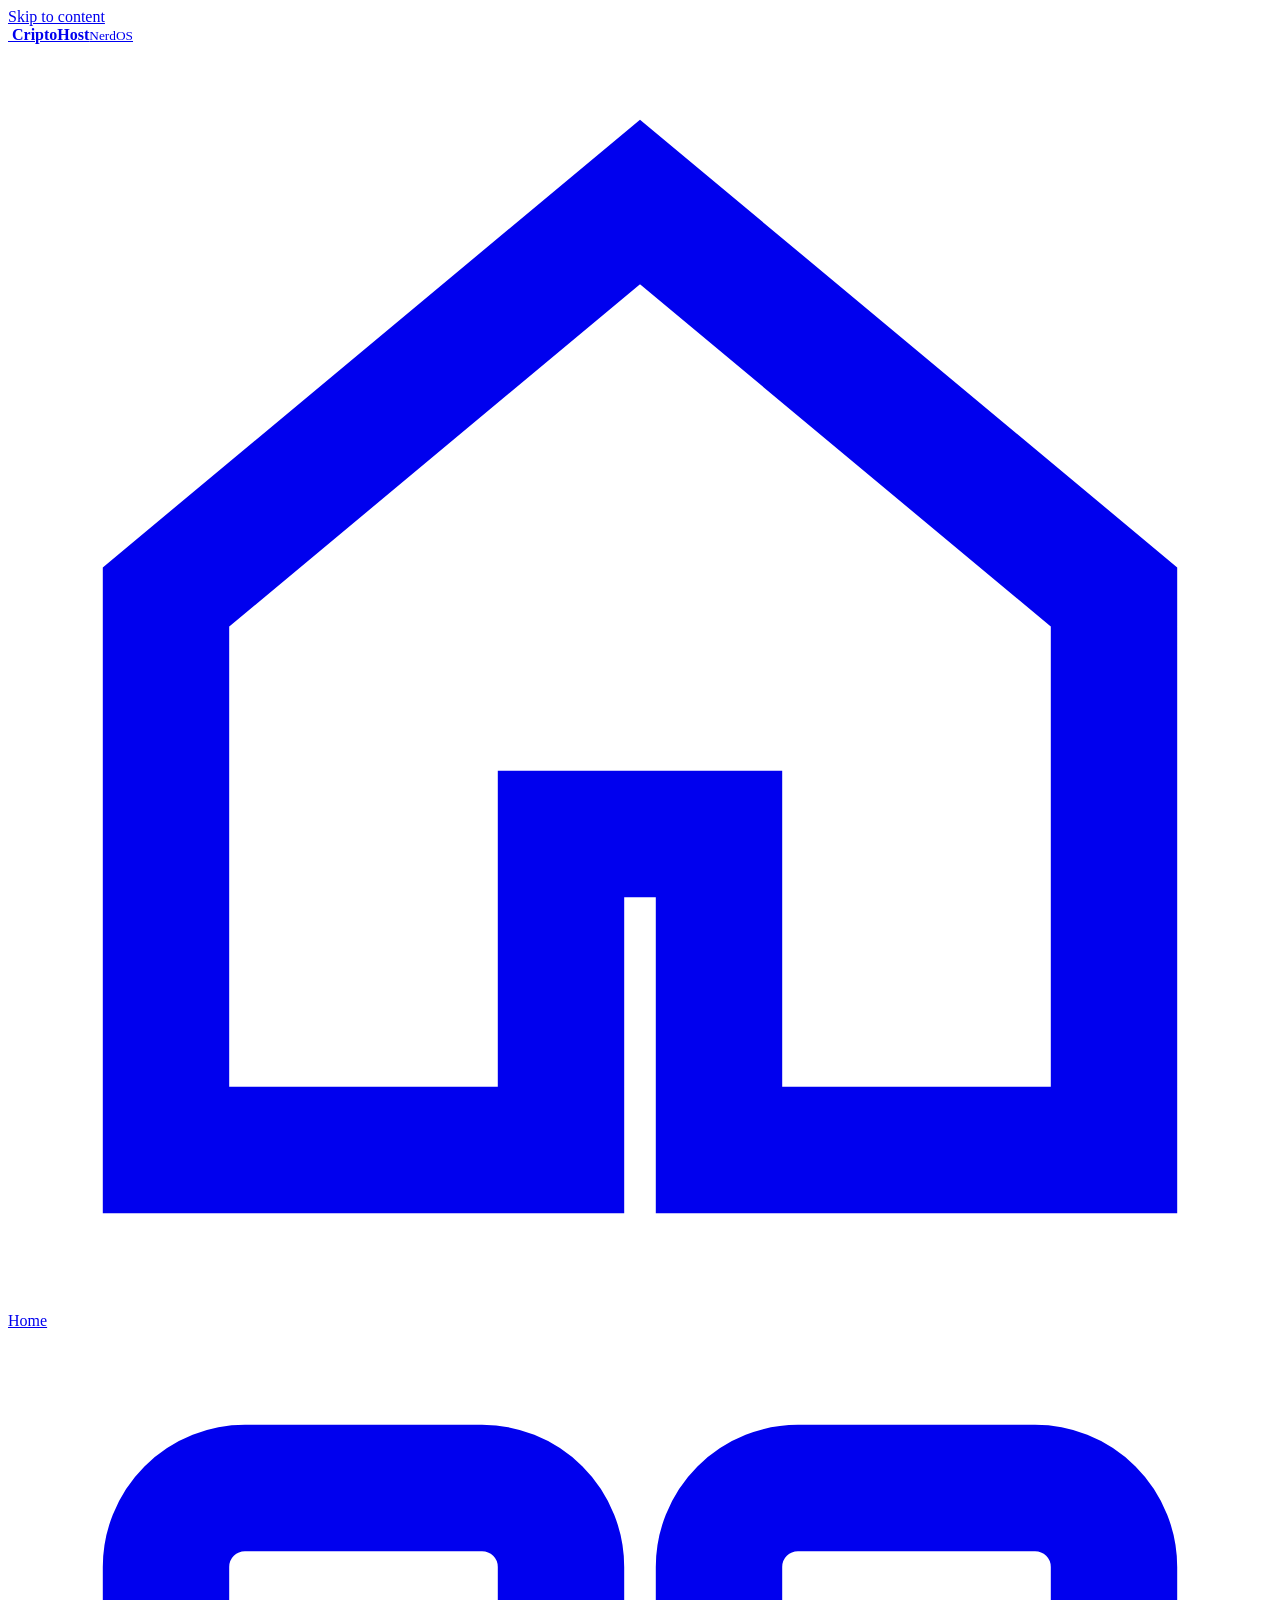
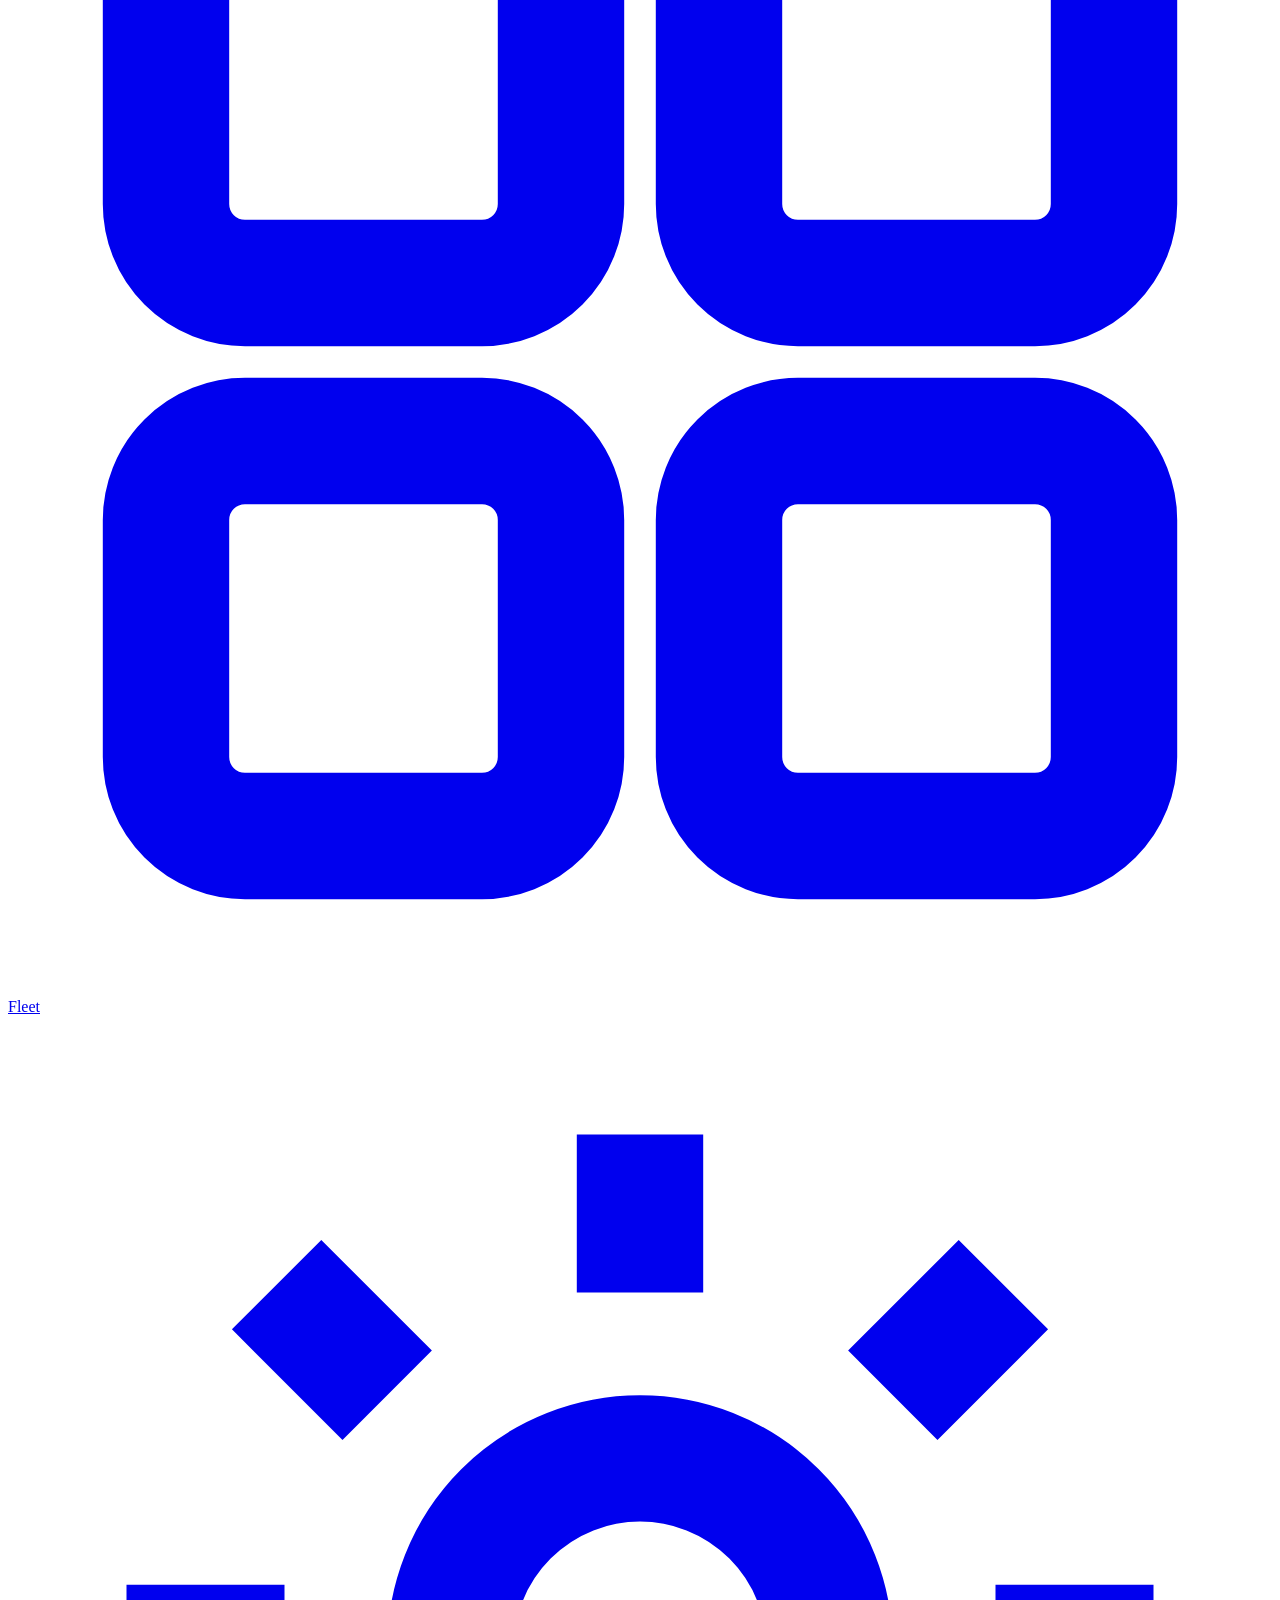
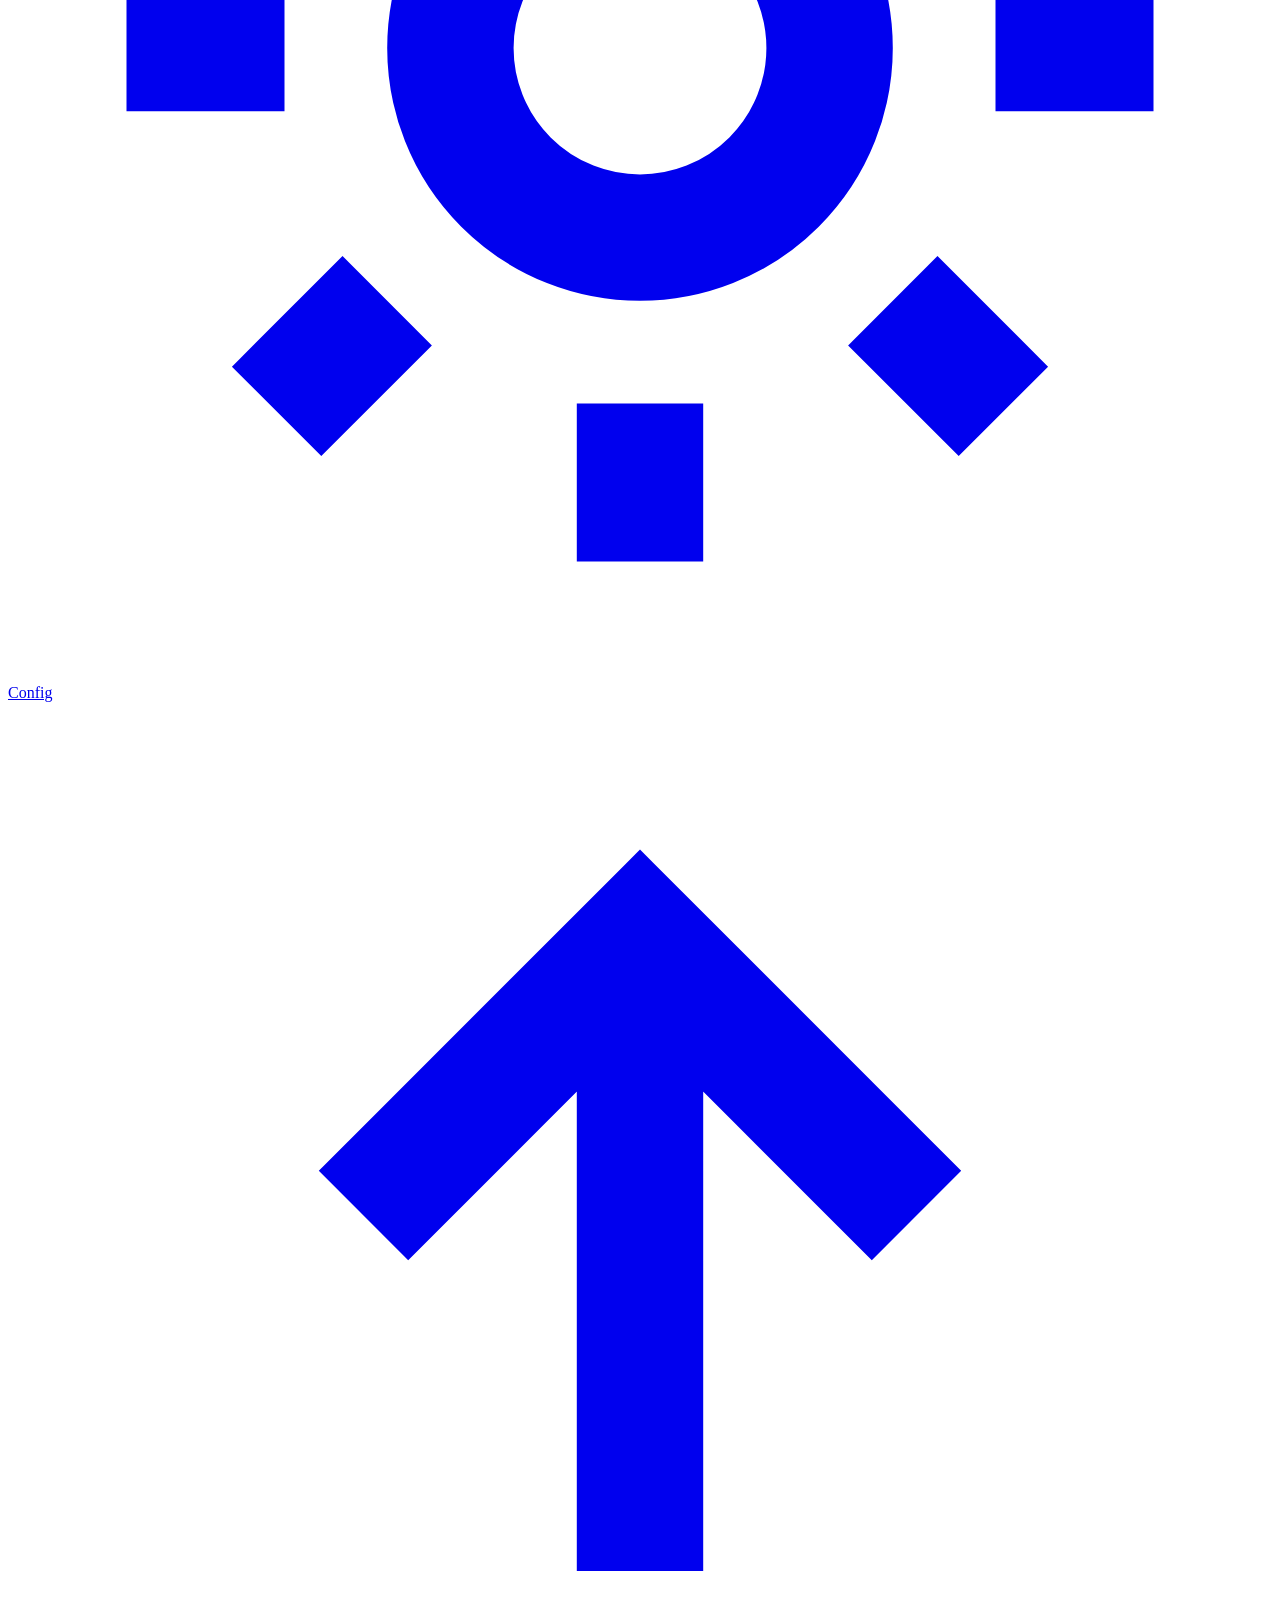
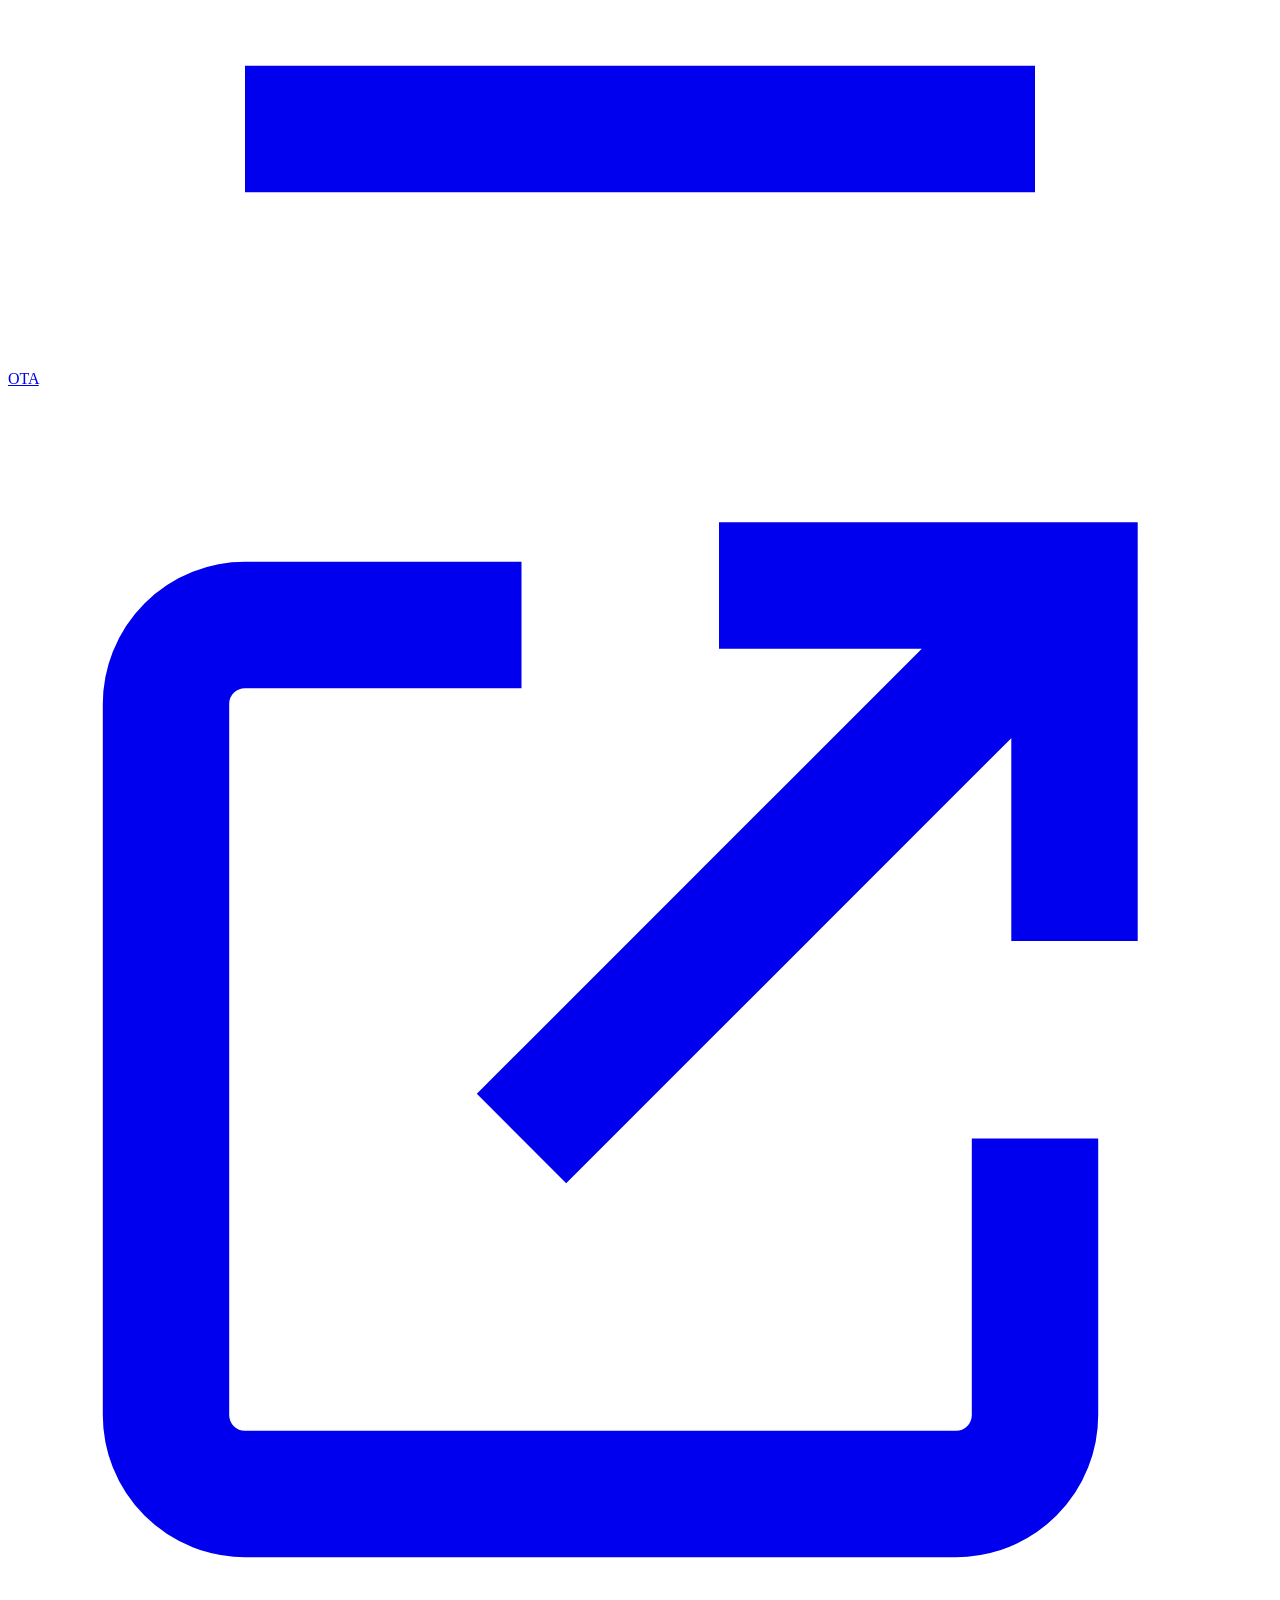
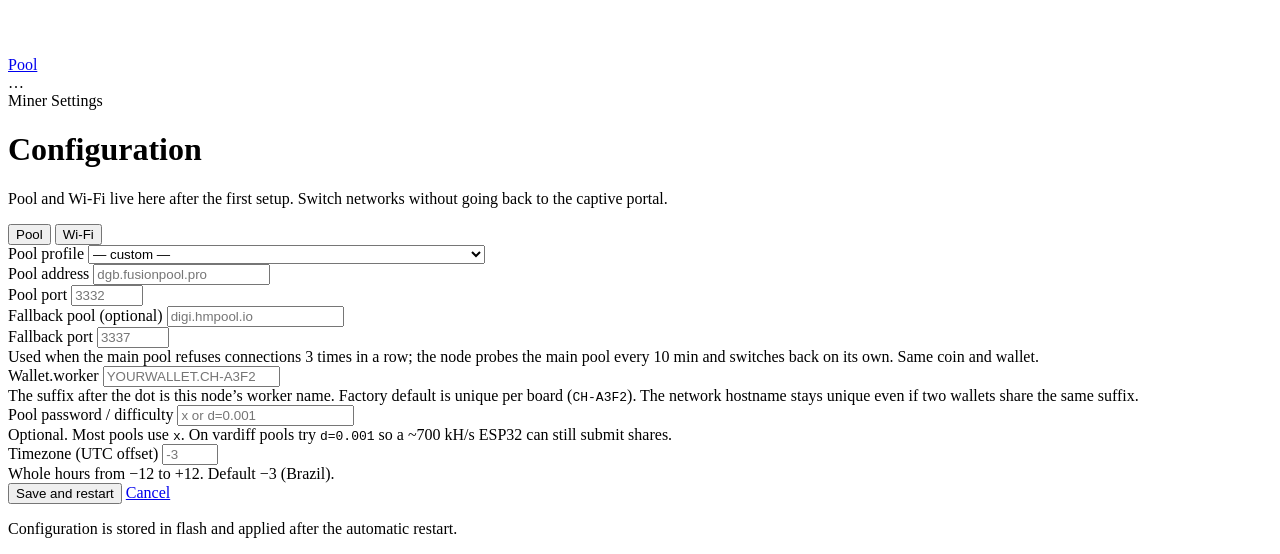
==== commit 12ade687: "feat(agent): failover de pool (POOL_URL2) — reinicia o motor no fallback após ~90 s sem hashrate e v" ====
--- a/ch/agent/web/config.html
+++ b/ch/agent/web/config.html
@@ -89,16 +89,38 @@
                 <option value="xec.mining-dutch.nl|9998">XEC · mining-dutch</option>
                 <option value="bch.mining-dutch.nl|9985">BCH · mining-dutch</option>
               </optgroup>
+              <optgroup label="CPU only — RandomX (XMRig engine)" data-cpu-only>
+                <option value="pool.supportxmr.com|3333|rx/0">XMR · SupportXMR :3333 (low-end, PPLNS 0.6%)</option>
+                <option value="gulf.moneroocean.stream|10001|rx/0">XMR · MoneroOcean :10001 (auto-switch, pays XMR)</option>
+                <option value="sal.fusionpool.pro|3443|rx/0">SAL · Salvium FusionPool :3443 (BR, hybrid 70/25/5)</option>
+              </optgroup>
+              <optgroup label="CPU only — yespower / yescrypt (zpool, pass c=COIN)" data-cpu-only>
+                <option value="yespowerr16.mine.zpool.ca|6534|yespowerr16|c=YTN">YTN · Yenten (yespowerR16)</option>
+                <option value="yescryptr8.mine.zpool.ca|6323|yescryptr8|c=ZNY">ZNY · BitZeny (yescryptR8, runs on 32-bit too)</option>
+                <option value="power2b.mine.zpool.ca|6242|power2b|c=MBC">MBC · MicroBitcoin (power2b)</option>
+                <option value="minotaurx.mine.zpool.ca|7019|minotaurx|c=LCC">LCC · Litecoin Cash (minotaurx)</option>
+              </optgroup>
             </select>
           </div>
 
           <div>
             <label for="pool">Pool address</label>
             <input id="pool" required minlength="4" maxlength="128" placeholder="dgb.fusionpool.pro" autocomplete="off">
+            <input id="algo" type="hidden" value="sha256d">
           </div>
           <div>
             <label for="port">Pool port</label>
             <input id="port" type="number" required min="1" max="65535" placeholder="3332">
+          </div>
+
+          <div>
+            <label for="pool2">Fallback pool (optional)</label>
+            <input id="pool2" maxlength="128" placeholder="digi.hmpool.io" autocomplete="off">
+          </div>
+          <div>
+            <label for="port2">Fallback port</label>
+            <input id="port2" type="number" min="1" max="65535" placeholder="3337">
+            <div class="ch-help">Used when the main pool refuses connections 3 times in a row; the node probes the main pool every 10 min and switches back on its own. Same coin and wallet.</div>
           </div>
 
           <div class="span-2">
